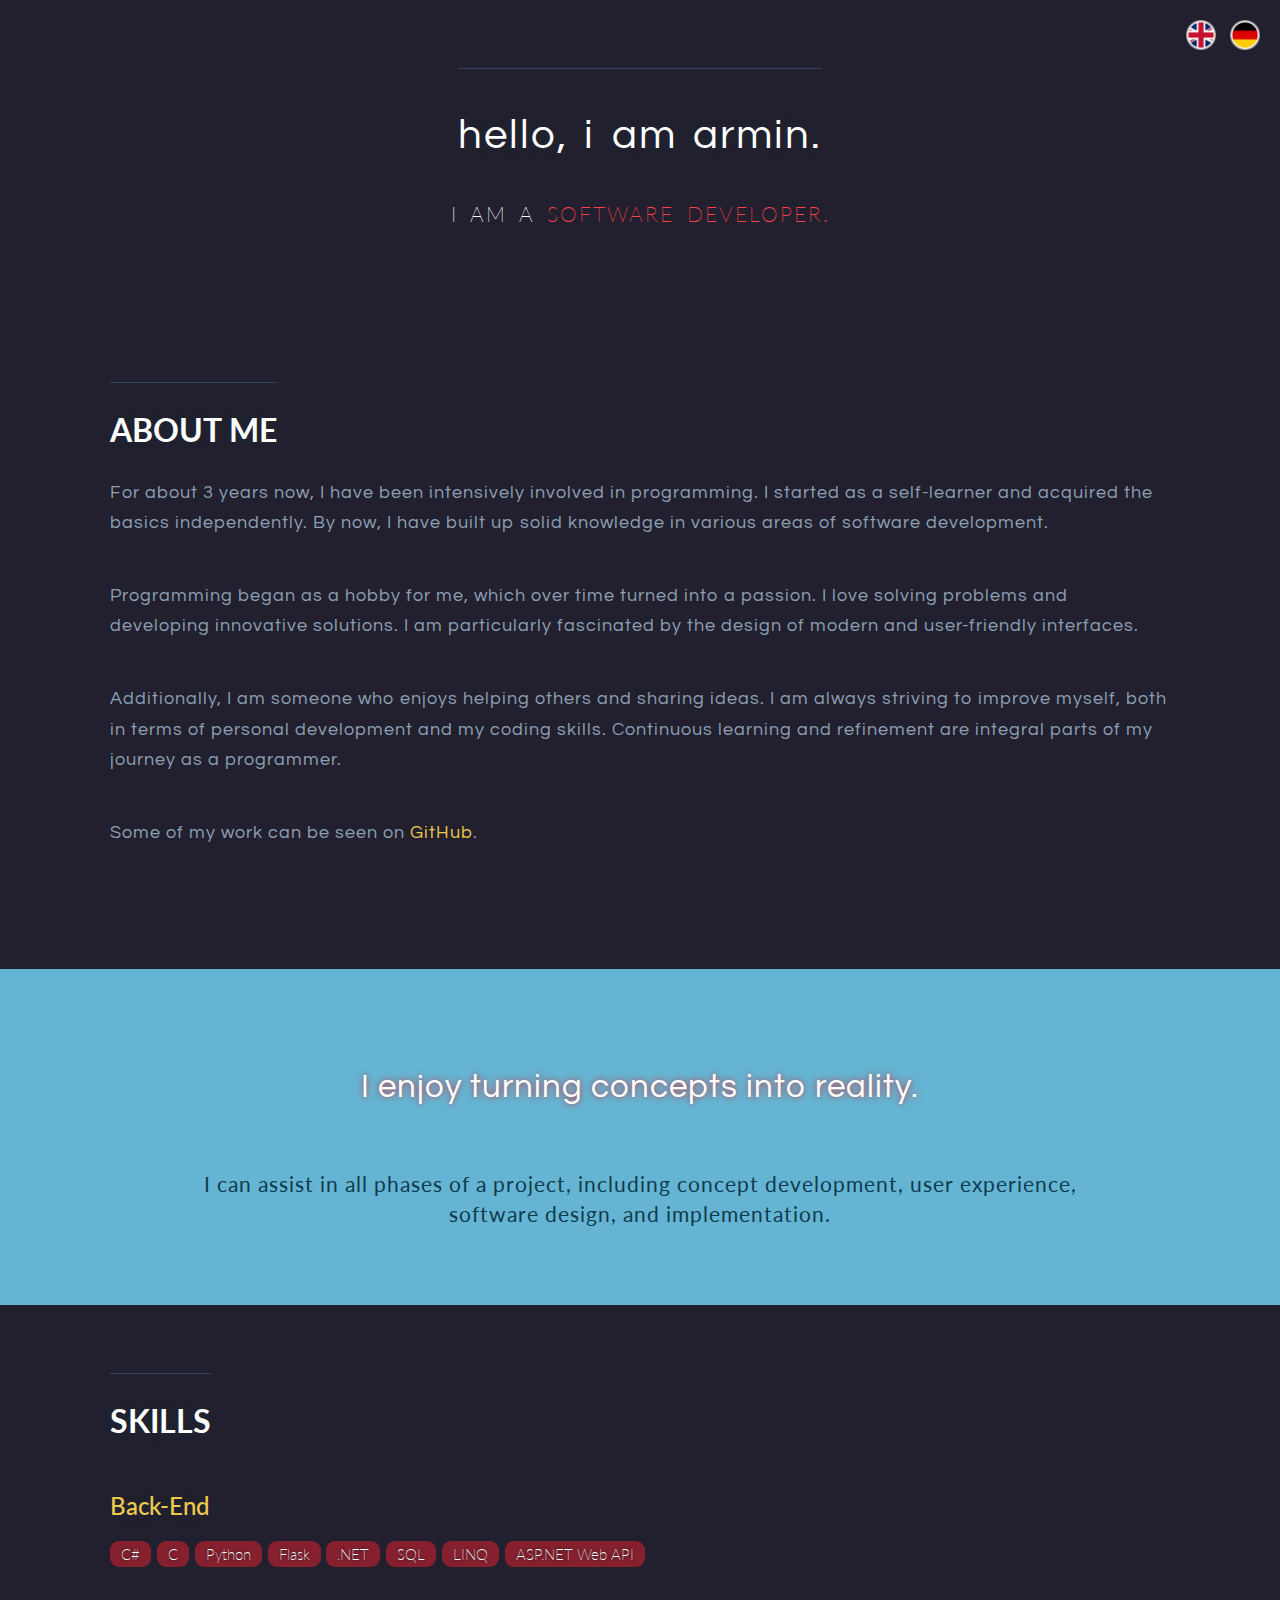
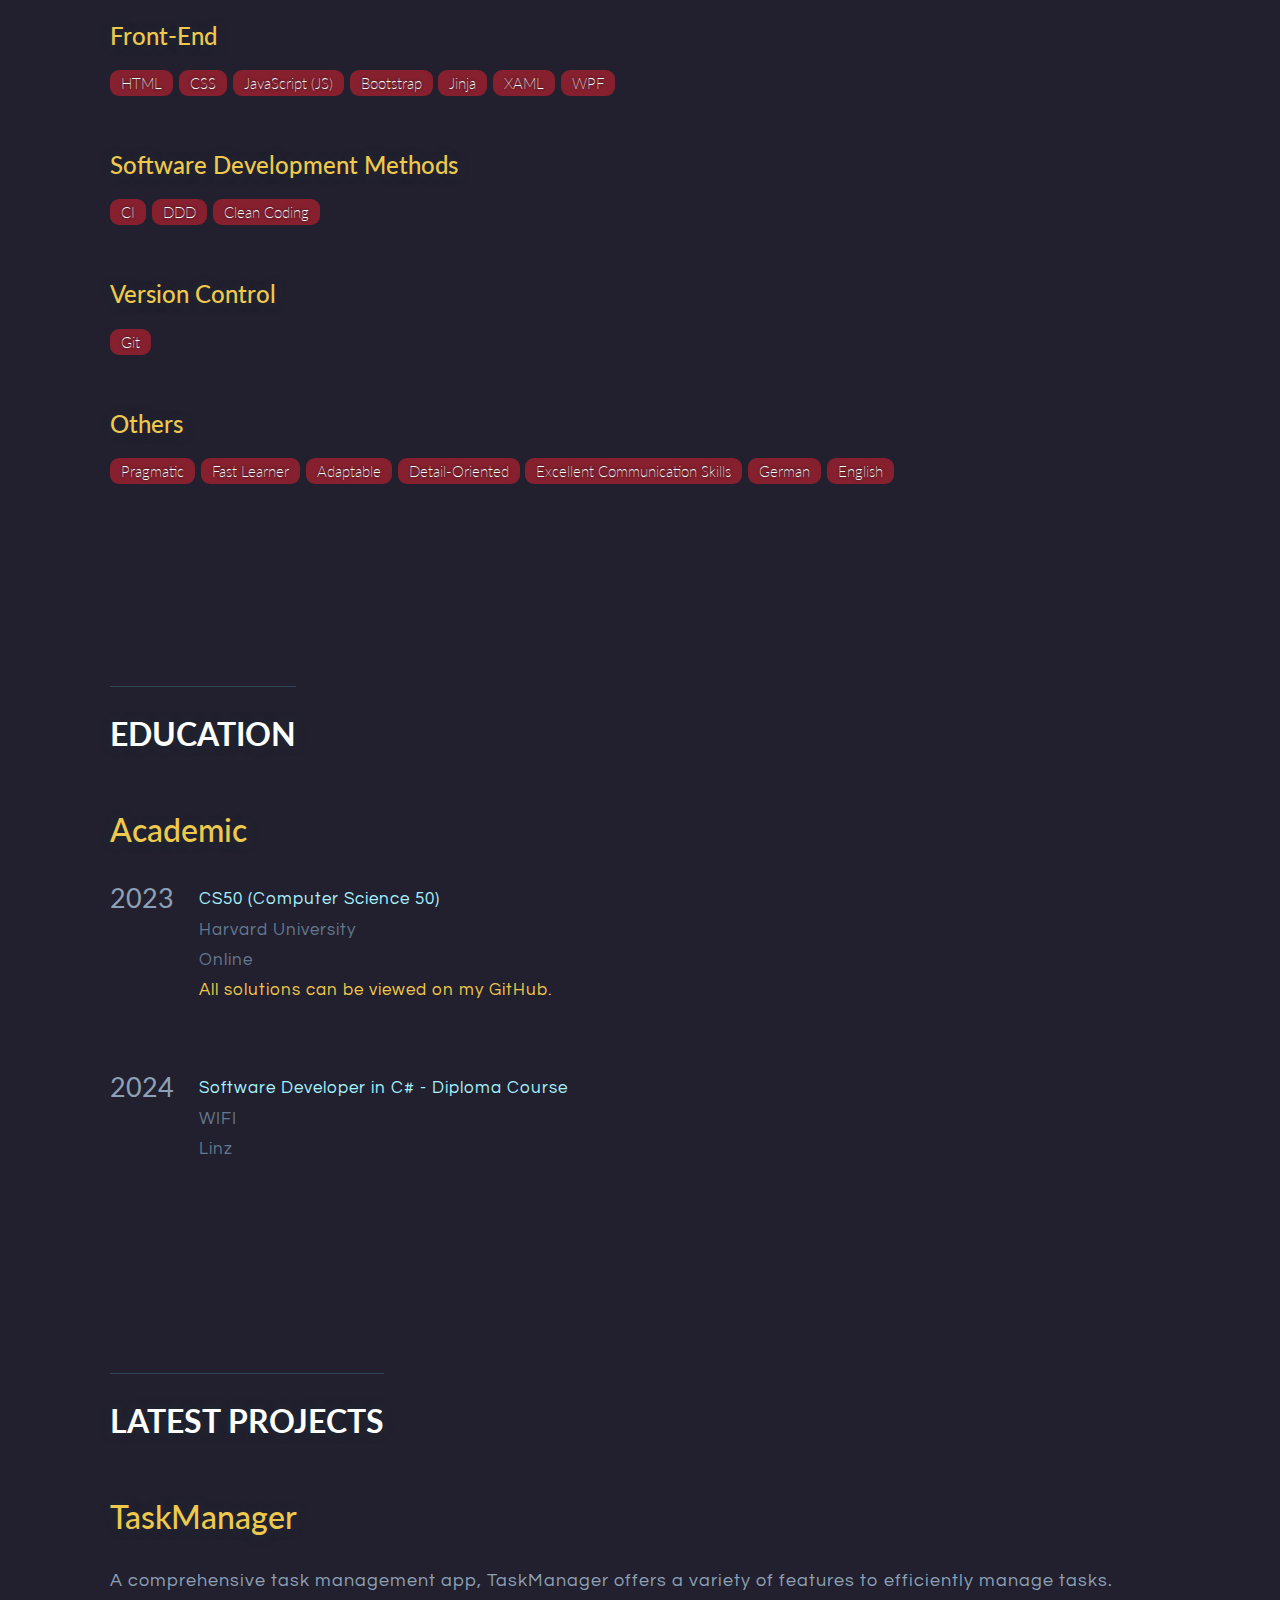
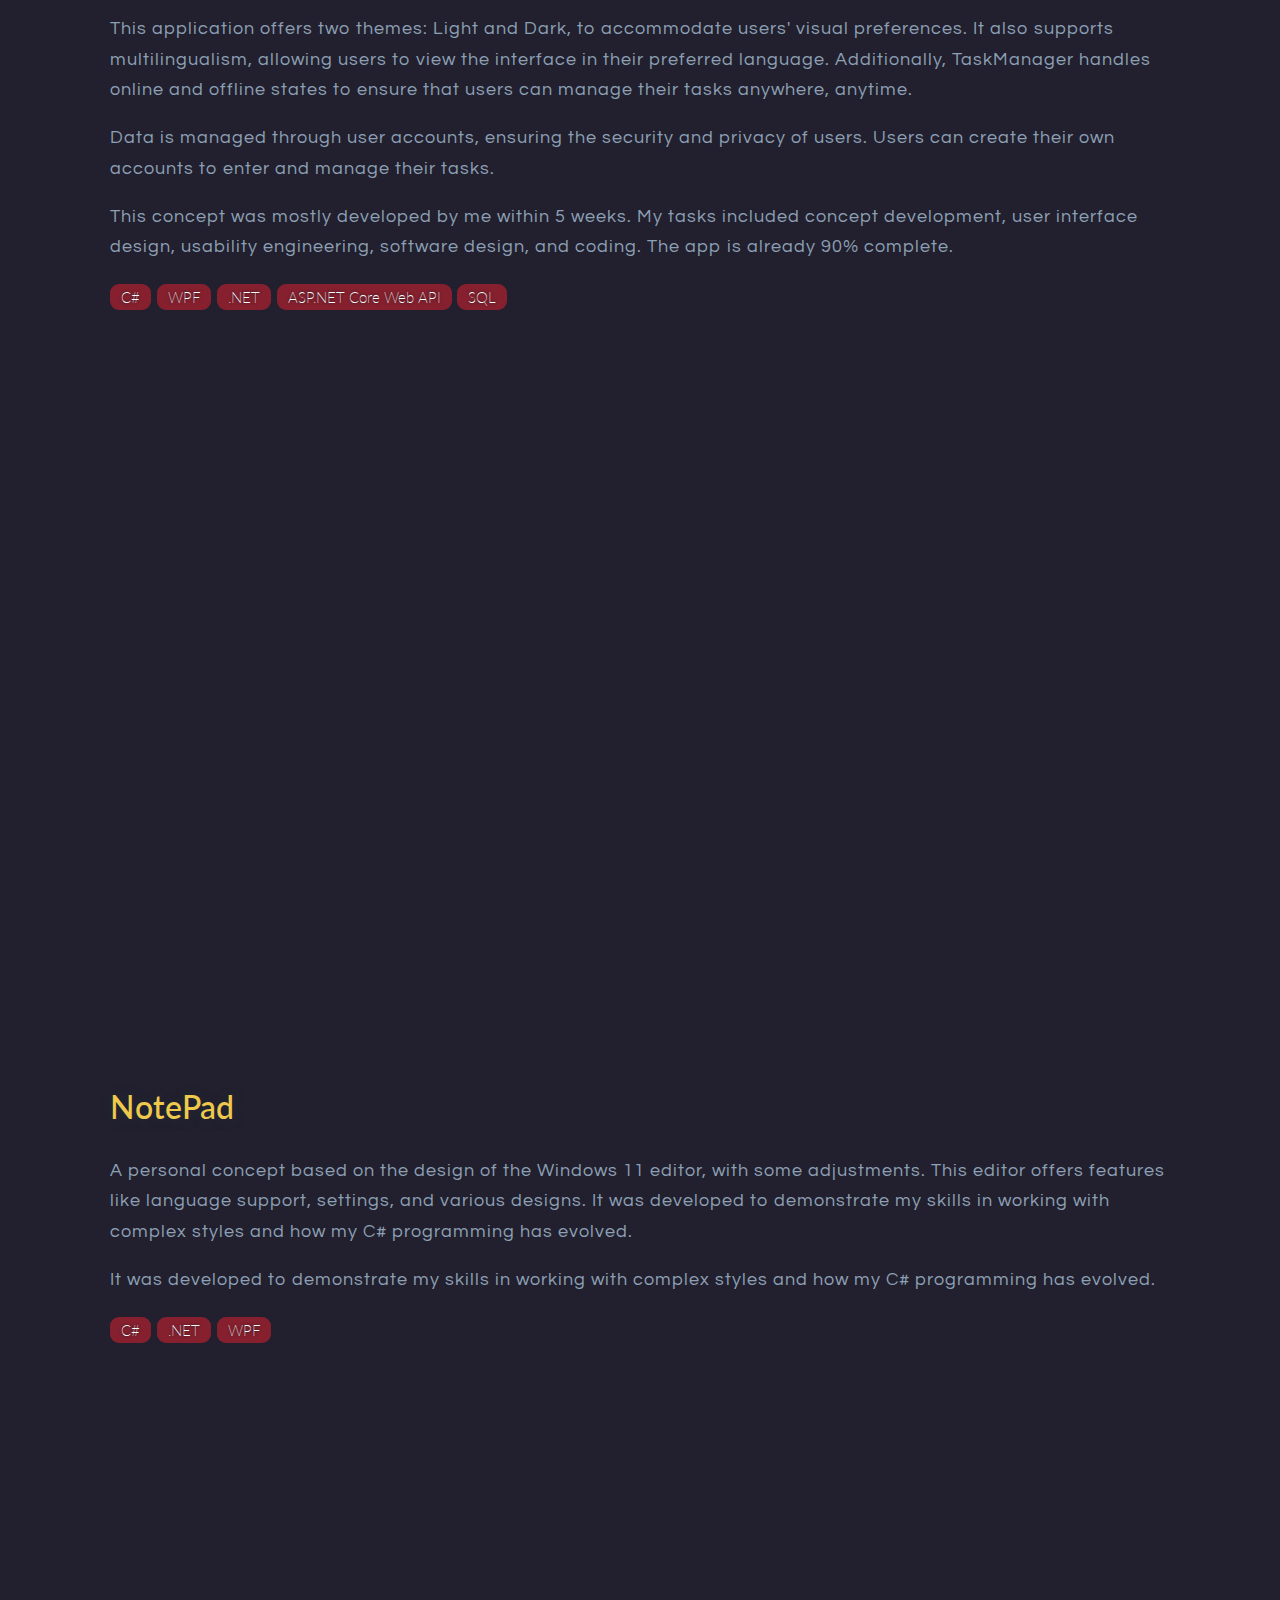
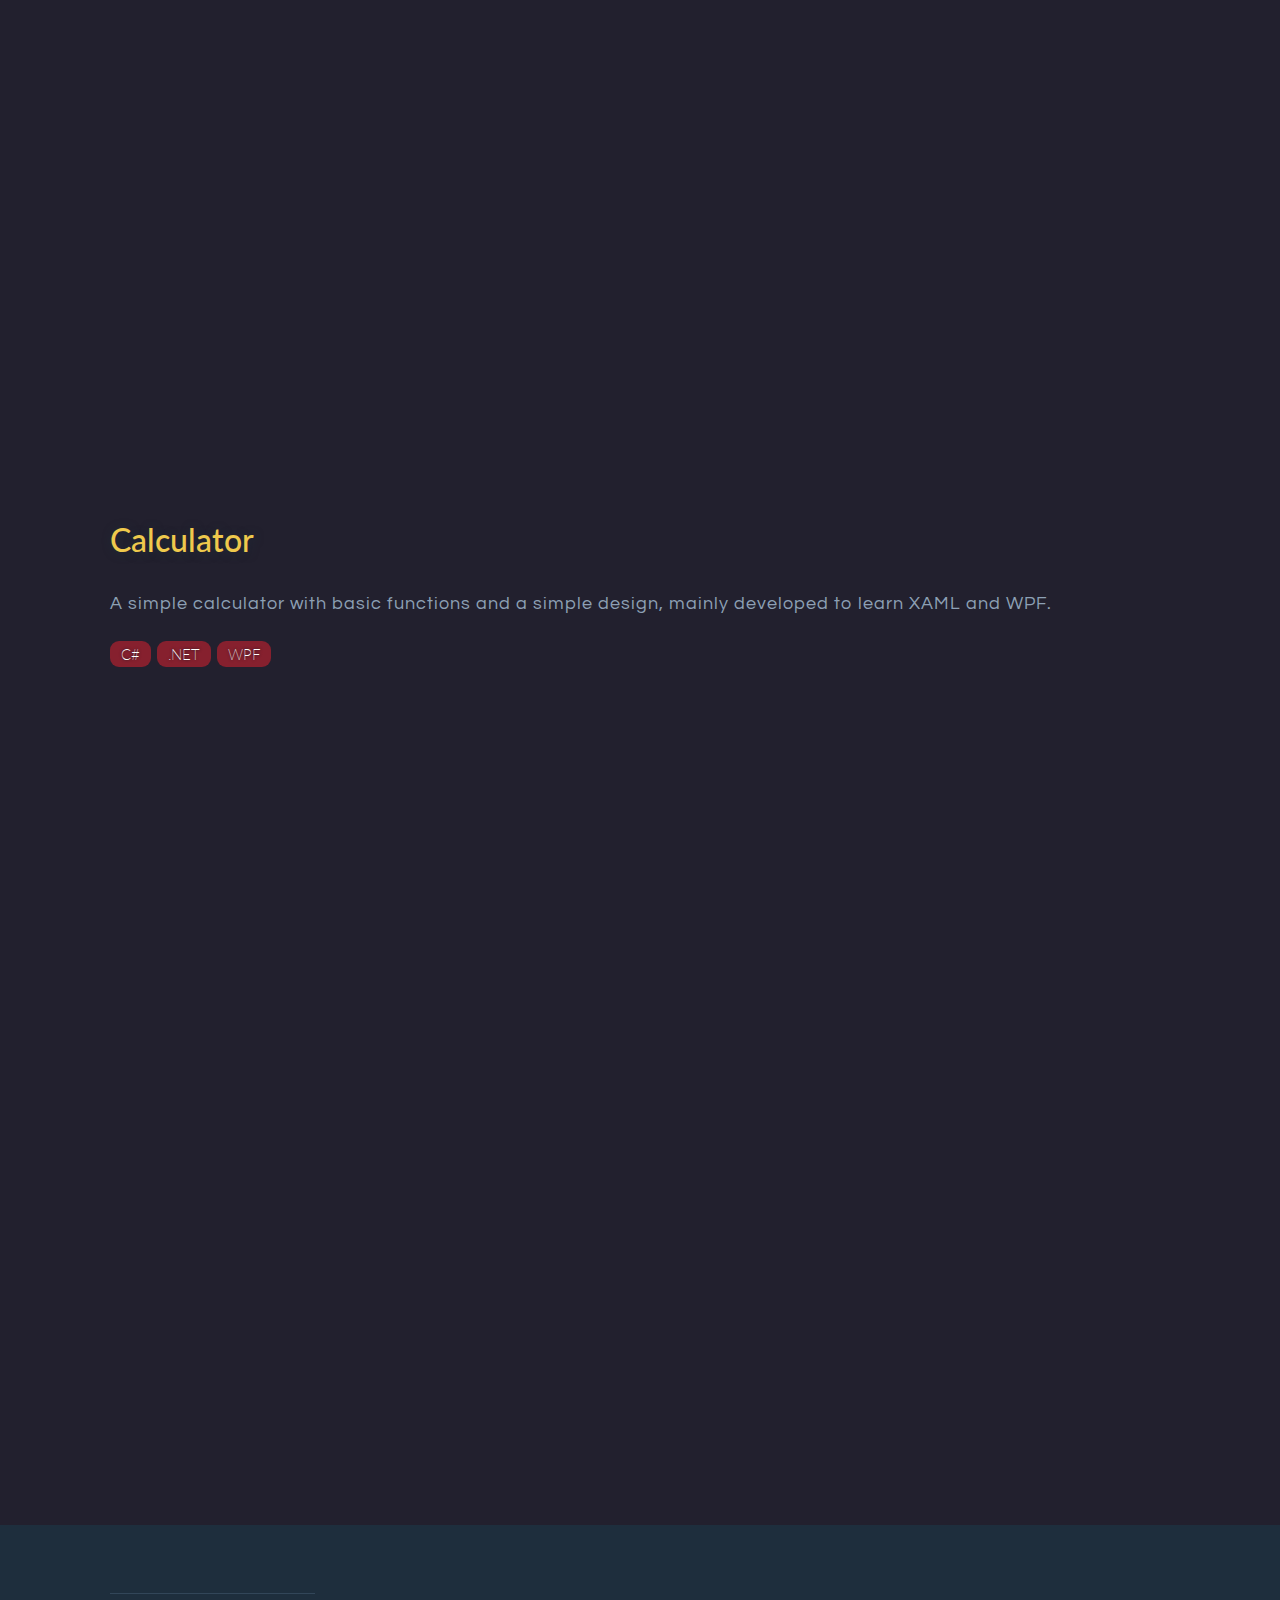
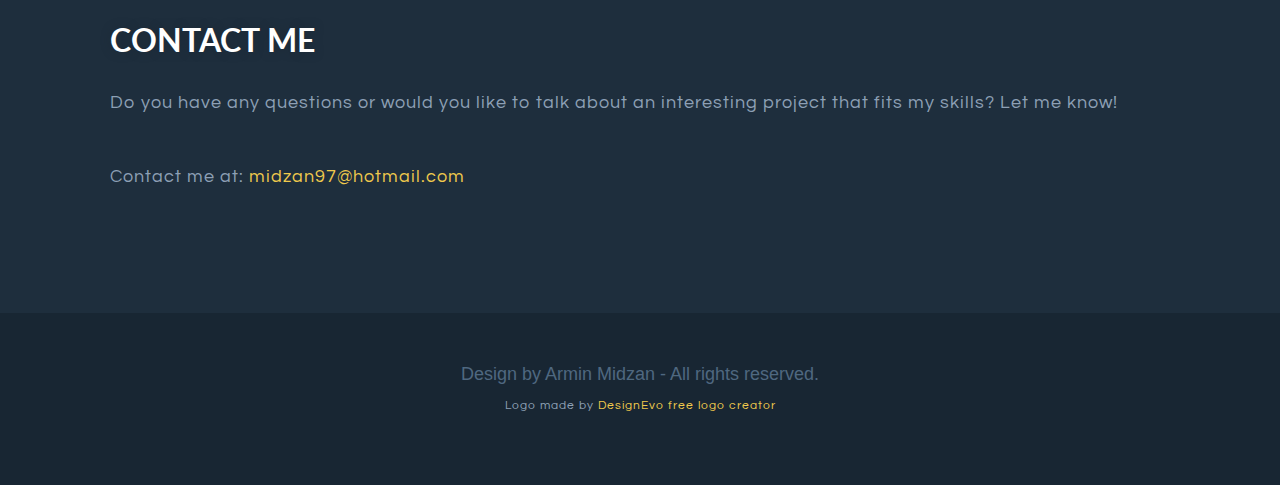
==== index.html @ 512d3754 "Update index.html" ====
<!DOCTYPE html>
<html lang="en">
<head>
<meta charset="utf-8" />
<meta http-equiv="X-UA-Compatible" content="IE=edge" />
<meta name="viewport" content="width=device-width, initial-scale=1.0" />
<meta name="description" content="The personal homepage of Armin Midzan" />
<meta name="author" content="Armin Midzan" />
<meta
  property="og:title"
  content="The personal homepage of Armin Midzan."
/>
<meta property="og:site_name" content="I am Armin." />
<meta property="og:type" content="website" />
<title>I am Armin - The personal homepage of Armin Midzan</title>
<link
  href="https://fonts.googleapis.com/css?family=Lato|Questrial"
  rel="stylesheet"
/>
<link href="../../../css/bootstrap.min.css" rel="stylesheet" />
<link href="../../../css/navbar-fixed-top.css" rel="stylesheet" />
<link href="../../../css/theme.css" rel="stylesheet" />
<link href="../../../css/animate-custom.css" rel="stylesheet" />
<!--[if lt IE 9]>
  <script src="https://oss.maxcdn.com/libs/html5shiv/3.7.0/html5shiv.js"></script>
  <script src="https://oss.maxcdn.com/libs/respond.js/1.3.0/respond.min.js"></script>
<![endif]-->
<link rel="shortcut icon" type="image/x-icon" href="../../../images/logo.png" />
</head>
<body>
<section id="section-hello">
<div class="container">
  <div class="jumbotron">
    <h1 class="animated bounceInDown">Hello, I am Armin.</h1>
    <div id="description">
      I am a
      <span class="text-highlight-primary">software developer.</span>
    </div>
  </div>
</div>
</section>
<section id="section-about">
<div class="container">
  <div class="jumbotron">
    <h1>About Me</h1>
    <p>
      For about 3 years now, I have been intensively involved in programming. I started as a self-learner and acquired the basics independently. By now, I have built up solid knowledge in various areas of software development.
    </p>
    <p>
      Programming began as a hobby for me, which over time turned into a passion. I love solving problems and developing innovative solutions. I am particularly fascinated by the design of modern and user-friendly interfaces.
    </p>
    <p>
      Additionally, I am someone who enjoys helping others and sharing ideas. I am always striving to improve myself, both in terms of personal development and my coding skills. Continuous learning and refinement are integral parts of my journey as a programmer.
    </p>
    <p>
      Some of my work can be seen on <a href="https://github.com/armin2712" target="_blank">GitHub</a>.
    </p>
  </div>
</div>
</section>
<section class=" spice spice-primary">
<div class="container">
  <h1>I enjoy turning concepts into reality.</h1>
  <p>
    I can assist in all phases of a project, including concept development, user experience, software design, and implementation.
  </p>
</div>
</section>
<section id="section-skills">
<div class="container">
  <div class="jumbotron">
    <h1>Skills</h1>
    <ul id="skills">
      <li class="skill-category">
        <h2>Back-End</h2>
        <ul class="tags">
          <li>C#</li>
          <li>C</li>
          <li>Python</li>
          <li>Flask</li>
          <li>.NET</li>
          <li>SQL</li>
          <li>LINQ</li>
          <li>ASP.NET Web API</li>
        </ul>
      </li>
      <li class="skill-category">
        <h2>Front-End</h2>
        <ul class="tags">
          <li>HTML</li>
          <li>CSS</li>
          <li>JavaScript (JS)</li>
          <li>Bootstrap</li>
          <li>Jinja</li>
          <li>XAML</li>
          <li>WPF</li>
        </ul>
      </li>
      <li class="skill-category">
        <h2>Software Development Methods</h2>
        <ul class="tags">
          <li>CI</li>
          <li>DDD</li>
          <li>Clean Coding</li>
        </ul>
      </li>
      <li class="skill-category">
        <h2>Version Control</h2>
        <ul class="tags">
          <li>Git</li>
        </ul>
      </li>
      <li class="skill-category">
        <h2>Others</h2>
        <ul class="tags">
          <li>Pragmatic</li>
          <li>Fast Learner</li>
          <li>Adaptable</li>
          <li>Detail-Oriented</li>
          <li>Excellent Communication Skills</li>
          <li>German</li>
          <li>English</li>
        </ul>
      </li>
    </ul>
  </div>
</div>
</section>
<section id="section-qualifications">
<div class="container">
   <div class="jumbotron">
      <h1>Education</h1>
      <h2>Academic</h2>
      <ul class="qualifications">
         <li class="qualification">
            <date>2023</date>
            <ul class="qualification-details">
               <li class="qualification-name">
                  CS50 (Computer Science 50)
               </li>
               <li class="qualification-issuer">Harvard University</li>
               <li class="qualification-place">Online</li>
               <li> <a href="https://github.com/armin2712/CS50-2023" target="_blank">All solutions can be viewed on my GitHub.</a></li>
            </ul>
         </li>
         <li class="qualification">
            <date>2024</date>
            <ul class="qualification-details">
               <li class="qualification-name">
                  Software Developer in C# - Diploma Course
               </li>
               <li class="qualification-issuer">WIFI</li>
               <li class="qualification-place">Linz</li> 
            </ul>
         </li>
      </ul>
      </ul>
   </div>
</div>
</section>
<section id="section-current-projects">
<div class="container">
  <div class="jumbotron">
    <h1>Latest Projects</h1>
    <ul class="projects">
      <li class="project">
        <h2>TaskManager</h2>
        <p>
          A comprehensive task management app, TaskManager offers a variety of features to efficiently manage tasks.
        </p>
        <p>
          This application offers two themes: Light and Dark, to accommodate users' visual preferences. It also supports multilingualism, allowing users to view the interface in their preferred language. Additionally, TaskManager handles online and offline states to ensure that users can manage their tasks anywhere, anytime.
        </p>
        <p>
          Data is managed through user accounts, ensuring the security and privacy of users. Users can create their own accounts to enter and manage their tasks.
        </p>
        <p>
          This concept was mostly developed by me within 5 weeks. My tasks included concept development, user interface design, usability engineering, software design, and coding. The app is already 90% complete.
        </p>
        <ul class="tags">
          <li>C#</li>
          <li>WPF</li>
          <li>.NET</li>
          <li>ASP.NET Core Web API</li>
          <li>SQL</li>
        </ul>
        <br />
        <div class="video-container">
          <iframe
            src="//player.vimeo.com/video/944201567"
            width="1024"
            height="576"
            frameborder="0"
            webkitallowfullscreen
            mozallowfullscreen
            allowfullscreen
          ></iframe>
        </div>
      </li>
      <li class="project">
        <h2>NotePad</h2>
        <p>
          A personal concept based on the design of the Windows 11 editor, with some adjustments. This editor offers features like language support, settings, and various designs. It was developed to demonstrate my skills in working with complex styles and how my C# programming has evolved.
        </p>
        <p>
          It was developed to demonstrate my skills in working with complex styles and how my C# programming has evolved.
        </p>
        <ul class="tags">
          <li>C#</li>
          <li>.NET</li>
          <li>WPF</li>
        </ul>
        <br />
        <div class="video-container">
          <iframe
            src="//player.vimeo.com/video/944196064"
            width="1024"
            height="576"
            frameborder="0"
            webkitallowfullscreen
            mozallowfullscreen
            allowfullscreen
          ></iframe>
        </div>
      </li>
      <li class="project">
        <h2>Calculator</h2>
        <p>
          A simple calculator with basic functions and a simple design, mainly developed to learn XAML and WPF.
        </p>
        <ul class="tags">
          <li>C#</li>
          <li>.NET</li>
          <li>WPF</li>
        </ul>
        <br />
        <div class="video-container">
          <iframe
            src="//player.vimeo.com/video/944190671"
            width="1024"
            height="576"
            frameborder="0"
            webkitallowfullscreen
            mozallowfullscreen
            allowfullscreen
          ></iframe>
        </div>
      </li>
    </ul> 
</div>
</div>
</section>
<section id="section-contact">
<div class="container">
  <div class="jumbotron">
    <h1>Contact Me</h1>
    <p>
      Do you have any questions or would you like to talk about an interesting project that fits my skills? <em>Let me know!</em>
    </p>
    <p>
      Contact me at: <a href="mailto:midzan97@hotmail.com">midzan97@hotmail.com</a>
    </p>
  </div>
</div>
</section>
<footer>
  <h4>Design by Armin Midzan - All rights reserved.</h4>
  <p>Logo made by <a href="https://www.designevo.com/" title="Free Online Logo Maker">DesignEvo free logo creator</a></p>
</footer>
<div style="position: fixed; top: 20px; right: 20px;">
  <a href="/en/index.html" style="margin-right: 10px"
        ><img width="30em" src="../../../images/uk.png" alt="en"
      /></a>

      <a href="/de/index.html"
        ><img width="30em" src="../../../images/de.png" alt="de"
      /></a>
</div>
<script src="https://code.jquery.com/jquery-1.10.2.min.js"></script>
<script src="js/bootstrap.min.js"></script>
</body>
</html>
---- css/navbar-fixed-top.css ----
body {
  min-height: 2000px;
}

.navbar-static-top {
  margin-bottom: 19px;
}
---- css/theme.css ----
body {
  background: #22202e;
  color: #63798f;
}

h1 {
  color: #fff;
  font-family: Lato, Arial, Helvetica, sans-serif;
}

h2 {
  color: #efc94c;
  font-family: Lato, Arial, Helvetica, sans-serif;
  font-size: 1.5em;
  margin: 1em 0;
  text-shadow: 1px 1px 10px #1f2b38;
}

p {
  color: #8da0b5;
  font-family: "Questrial", helvetica, arial, sans-serif;
  font-size: 0.85em;
  line-height: 1.7em;
  letter-spacing: 1px;
  margin-bottom: 2.4em;
}

p::selection {
  background: #fff;
  color: #262e31;
}

p::-moz-selection {
  background: #fff;
  color: #262e31;
}

a {
  color: #efc94c;
  transition: color 0.25s ease-in-out;
  -webkit-transition: color 0.25s ease-in-out;
}

a:hover {
  color: #fff;
}

em {
  /*color: #ADC5DE;*/
  font-style: normal;
}

blockquote {
  margin-bottom: 3em;
}

blockquote cite {
  color: #6dbcdb;
  font-family: Questrial, Arial, Helvetica, sans-serif;
  font-size: 0.8em;
  letter-spacing: 1px;
}

footer {
  background: #182633;
  color: #4f6880;
  font-family: Lato, Arial, Helvetica, sans-serif;
  padding: 3em;
  text-align: center;
  text-shadow: none;
}

/* Navbar
--------------------------------------------------------*/

.navbar-inverse {
  background-color: #273747;
  border-color: #273747;
}

.navbar-inverse .navbar-collapse,
.navbar-inverse .navbar-form {
  border-color: #273747;
}

.nav > li > a {
  color: #43586e;
  font-family: "Museo Sans W01 500";
  text-transform: uppercase;
}

.navbar-inverse .navbar-nav > li > a {
  color: #67819c;
  transition: color 0.25s ease-in-out;
  -webkit-transition: color 0.25s ease-in-out;
}

/* Buttons
--------------------------------------------------------*/

.btn {
  font-family: Lato, Arial, Helvetica, sans-serif;
}

/* Jumbotron Styles 
--------------------------------------------------------*/

.jumbotron {
  background: inherit;
}

.jumbotron h1 {
  border-top: 1px solid #324659;
  color: #fff;
  display: inline-block;
  font-size: 1.5em;
  font-weight: bold;
  margin-bottom: 1.5em;
  padding-top: 1em;
  text-shadow: 0 0 10px #1d2a36;
  text-transform: uppercase;
}

.jumbotron p {
  line-height: 1.7;
}

/* Spices
--------------------------------------------------------*/

.spice {
  font-size: 0.9em;
  padding: 6em 2em;
  text-align: center;
}

.spice-big {
  padding: 15em 2em;
}

.spice h1 {
  color: #fff;
  font-family: "Questrial", helvetica, arial, sans-serif;
  font-size: 3.1em;
  font-weight: 300;
  letter-spacing: 1px;
  margin-bottom: 1.8em;
}

.spice p {
  font-size: 1.7em;
  font-family: Lato, arial, sans-serif;
  width: 80%;
  margin: auto;
}

.spice-primary {
  background: #65b4d3;
  box-shadow: 0 0 5px #162330;
}

.spice-primary h1 {
  text-shadow: 0 0 6px #c93035;
}

.spice-primary p {
  color: #0e3b4d;
}

.spice-secondary {
  background: #6dbcdb;
}

.spice-secondary h1 {
  text-shadow: 0 0 3px #387c96;
}

.spice-secondary p {
  color: #0e3b4d;
}

/* Tags
--------------------------------------------------------*/

ul.tags {
  padding-left: 0;
}

ul.tags,
ul.tags li {
  list-style: none;
}

ul.tags li {
  background: #86202e;
  border-radius: 9px;
  color: #fff;
  display: inline;
  font-size: 0.7em;
  font-family: Lato, Arial, Helvetica, sans-serif;
  padding: 4px 11px;
  text-shadow: 0 0 3px #111c26;
}

/* Text highlighters
--------------------------------------------------------*/

.text-highlight-primary {
  color: #fc4349;
}

.text-highlight-secondary {
  color: #6dbcdb;
}

/* Section Hello 
--------------------------------------------------------*/

#section-hello,
#section-hello h1 {
  color: #fff;
  font-family: "Questrial", helvetica, arial, sans-serif;
  font-size: 2em;
  font-weight: 300;
  letter-spacing: 2px;
  line-height: 50px;
  text-align: center;
  text-transform: uppercase;
  word-spacing: 5px;
}

#section-hello h1 {
  margin-bottom: 30px;
  text-transform: lowercase;
}

#section-hello #description {
  font-family: Lato, Arial, Helvetica, sans-serif;
  word-spacing: 9px;
  -webkit-animation-delay: 1s;
  -moz-animation-delay: 1s;
  -o-animation-delay: 1s;
  -ms-animation-delay: 1s;
}

#section-hello #img-placeholder {
  background-repeat: no-repeat;
  background-position-x: center;
  width: auto;
  height: 459px;
  text-align: center;
  padding-top: 90px;
  padding-left: 21px;
  margin: 0 auto;
  z-index: 0;
}

/* Skills 
--------------------------------------------------------*/

#section-skills h1 {
  font-size: 1.5em; /* Increase font size for better readability */
  margin-bottom: 1em; /* Add some space below the heading */
}

#section-skills h2 {
  font-size: 1.15em;
  margin-bottom: 0;
}

#section-skills #skills {
  list-style: none;
  padding-left: 0;
}

#section-skills #skills .skill-category {
  margin-bottom: 2.5em;
}

/* Adjustments for smaller screens */
@media only screen and (max-width: 768px) {
  #section-skills h1 {
    font-size: 1.3em; /* Reduce font size for smaller screens */
    margin-bottom: 0.5em; /* Reduce bottom margin */
  }

  #section-skills #skills .skill-category {
    margin-bottom: 1.5em; /* Reduce margin between skill categories */
  }
}

/* Work Experience 
--------------------------------------------------------*/

.experiences {
  padding-left: 0;
}

.experiences,
.experiences li {
  list-style: none;
}

.experiences li {
  line-height: 1.5em;
}

.experiences {
  margin-bottom: 3em;
}

.experiences .experience {
  margin-bottom: 2em;
}

.experiences .experience:after {
  clear: both;
  content: "";
  display: block;
}

.experience .experience-details {
  float: left;
  font-size: 0.9em;
  font-family: "Questrial", helvetica, arial, sans-serif;
  letter-spacing: 1px;
}

.experience date {
  color: #748ca5;
  float: left;
  font-family: Lato, Arial, Helvetica, sans-serif;
  font-size: 1.3em;
  font-weight: normal;
  margin-right: 1.5em;
}

.experience .company {
  color: #a6f3ff;
  font-size: 1.1em;
}

.experience .position {
  color: #fff;
  float: left;
  font-size: 0.9em;
  font-family: "Questrial", helvetica, arial, sans-serif;
  letter-spacing: 1px;
}

/* Qualifications 
--------------------------------------------------------*/

.qualifications {
  padding-left: 0;
}

.qualifications,
.qualifications li {
  list-style: none;
}

.qualifications li {
  line-height: 1.8em;
}

.qualification {
  margin-bottom: 3em;
}

.qualification:after {
  clear: both;
  content: "";
  display: block;
}

.qualification .qualification-details {
  float: left;
  font-size: 0.9em;
  font-family: "Questrial", helvetica, arial, sans-serif;
  letter-spacing: 1px;
}

.qualification date {
  color: #8da0b5;
  float: left;
  font-family: Lato, Arial, Helvetica, sans-serif;
  font-size: 2em;
  font-weight: normal;
  margin-right: 1.5em;
}

.qualification .qualification-name {
  color: #a6f3ff;
  font-size: 1.1em;
}

/* Projects
--------------------------------------------------------*/
.projects {
  list-style: none;
  padding-left: 0;
}

.projects .project {
  margin-bottom: 5em;
}

.projects .project p {
  margin-bottom: 1em;
}

/* Section Contact
--------------------------------------------------------*/

#section-contact {
  background: #1e2e3d;
}

/* Responsive 
--------------------------------------------------------*/

@media (max-width: 767px) {
  h2 {
    font-size: 1.2em;
  }

  p {
    font-size: 0.85em;
  }

  .container {
    padding: 0;
  }

  .jumbotron {
    padding: 10px;
    line-height: 1em;
  }

  blockquote {
    padding: 5px 10px;
  }

  .jumbotron cite {
    font-size: 0.8em;
  }

  ul.tags li {
    font-size: 0.7em;
    padding: 2px 4px;
  }

  .jumbotron h1 {
    font-size: 1.1em;
    line-height: 1.3em;
  }

  .spice {
    padding: 4em 1em;
  }

  .spice h1 {
    font-size: 2.1em;
    line-height: 1.4em;
  }

  .spice p {
    font-size: 1.3em;
    line-height: 1.5em;
    width: auto;
  }

  .spice-big {
    padding: 5em 1em;
  }

  #section-hello,
  #section-hello h1 {
    font-size: 1.2em;
  }

  #section-hello #description {
    font-size: 0.6em;
  }

  #section-hello #img-placeholder {
    background: none;
    width: auto;
    height: auto;
    padding-left: 0;
    padding-top: 2em;
  }

  #section-skills h2 {
    font-size: 1.1em;
    margin-bottom: 0.4em;
  }

  .qualification date {
    font-size: 1em;
    width: 100%;
  }

  .qualification .qualification-details {
    font-size: 0.7em;
    padding-left: 0;
  }

  .experience .experience-details {
    padding-left: 0;
    font-size: 0.7em;
  }

  .experience .position {
    font-size: 1.1em;
  }

  ul.tags {
    line-height: 1.7em;
  }

  .experience date {
    font-size: 1em;
    width: 100%;
  }

  blockquote {
    border-left: 3px solid #eee;
  }
}

@media (min-width: 768px) {
  .navbar .container {
    width: auto;
  }

  #section-hello #description {
    word-spacing: 5px;
  }

  .spice h1 {
    font-size: 2.6em;
    line-height: 1.4em;
  }

  .spice p {
    line-height: 1.4em;
  }

  .jumbotron h1 {
    margin-bottom: 1em;
  }

  .container .jumbotron {
    padding-right: 40px;
    padding-left: 40px;
  }

  ul.tags {
    line-height: 1.5em;
  }

  #section-skills h2 {
    margin-bottom: 0.7em;
  }

  .qualification date {
    font-size: 1.3em;
    margin-right: 15px;
  }

  .qualification .qualification-name {
    font-size: 1em;
  }

  .qualification .qualification-details {
    font-size: 0.8em;
    padding-top: 5px;
    padding-left: 10px;
  }

  .experience .experience-details {
    font-size: 0.8em;
    padding-top: 5px;
    padding-left: 10px;
  }
}

.video-container {
  position: relative;
  padding-bottom: 56.25%;
  padding-top: 30px;
  height: 0;
  overflow: hidden;
}

.video-container iframe,
.video-container object,
.video-container embed {
  position: absolute;
  top: 0;
  left: 0;
  width: 100%;
  height: 100%;
}
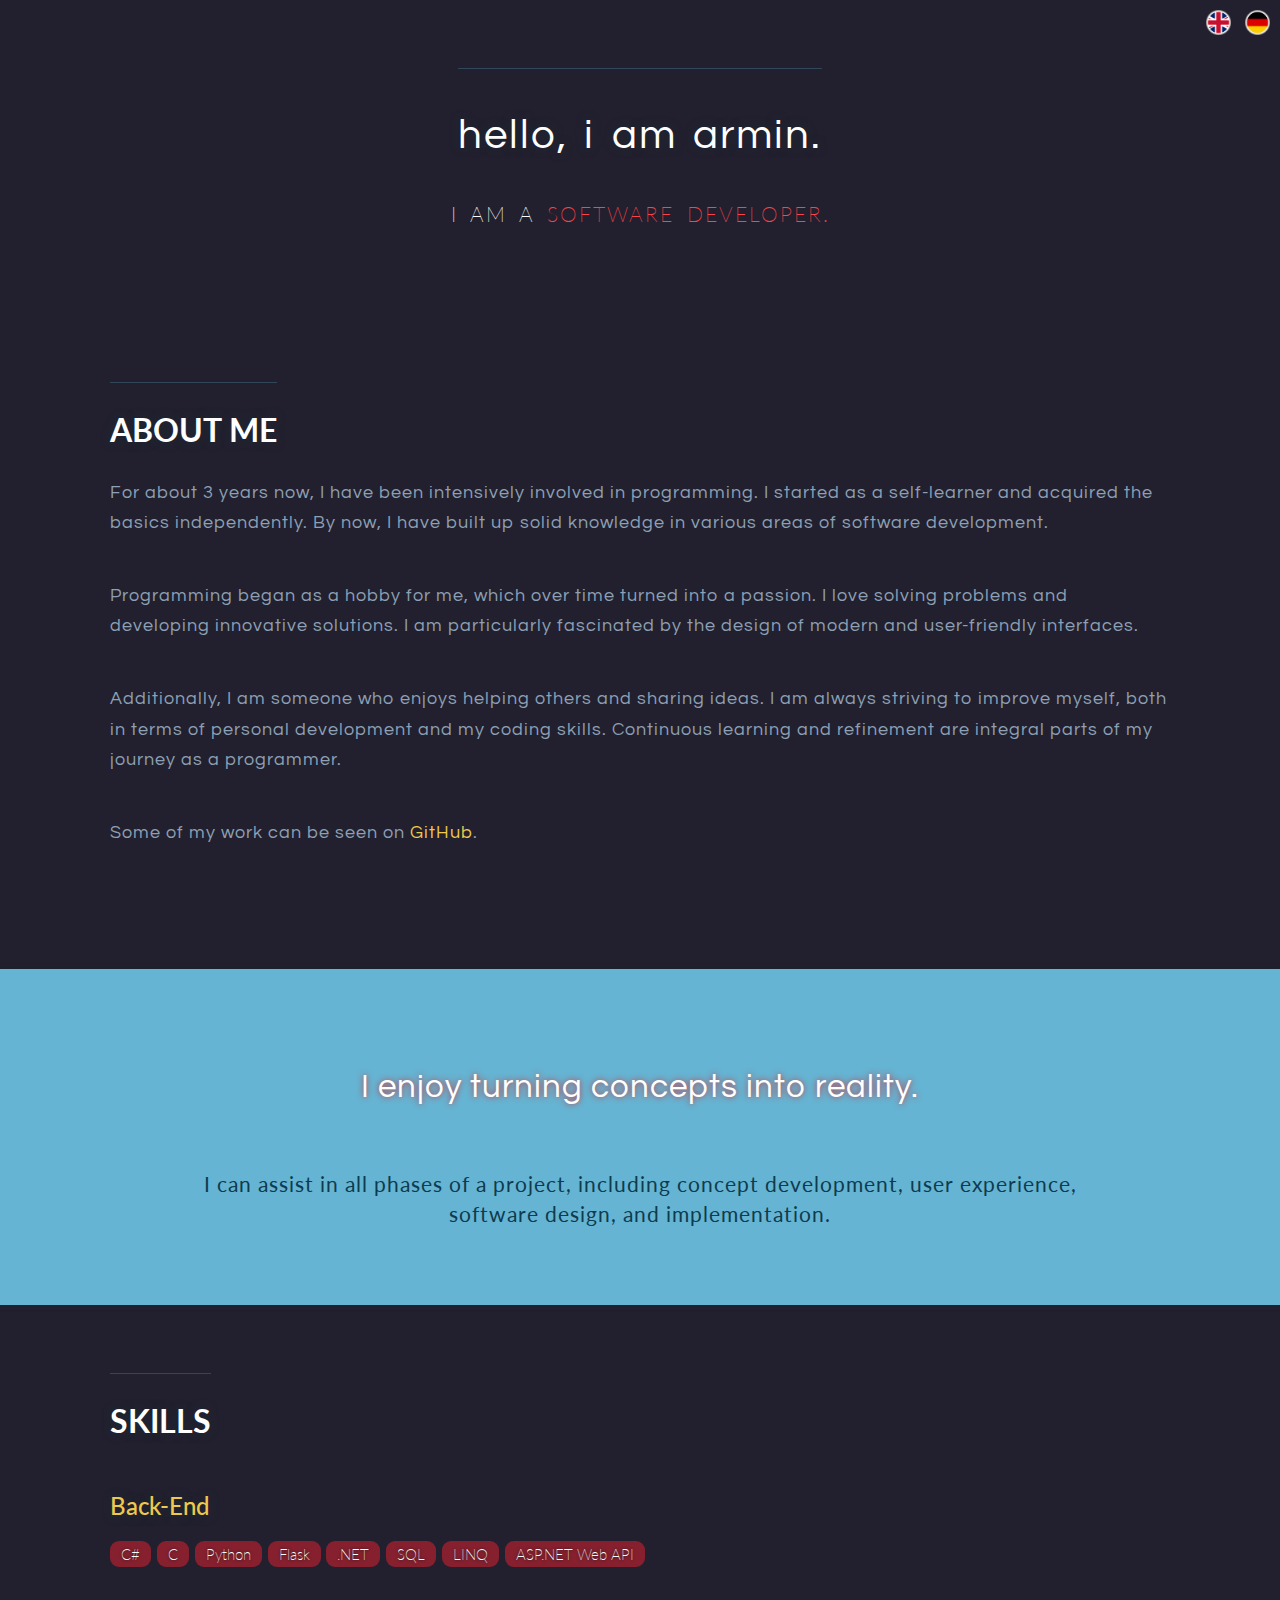
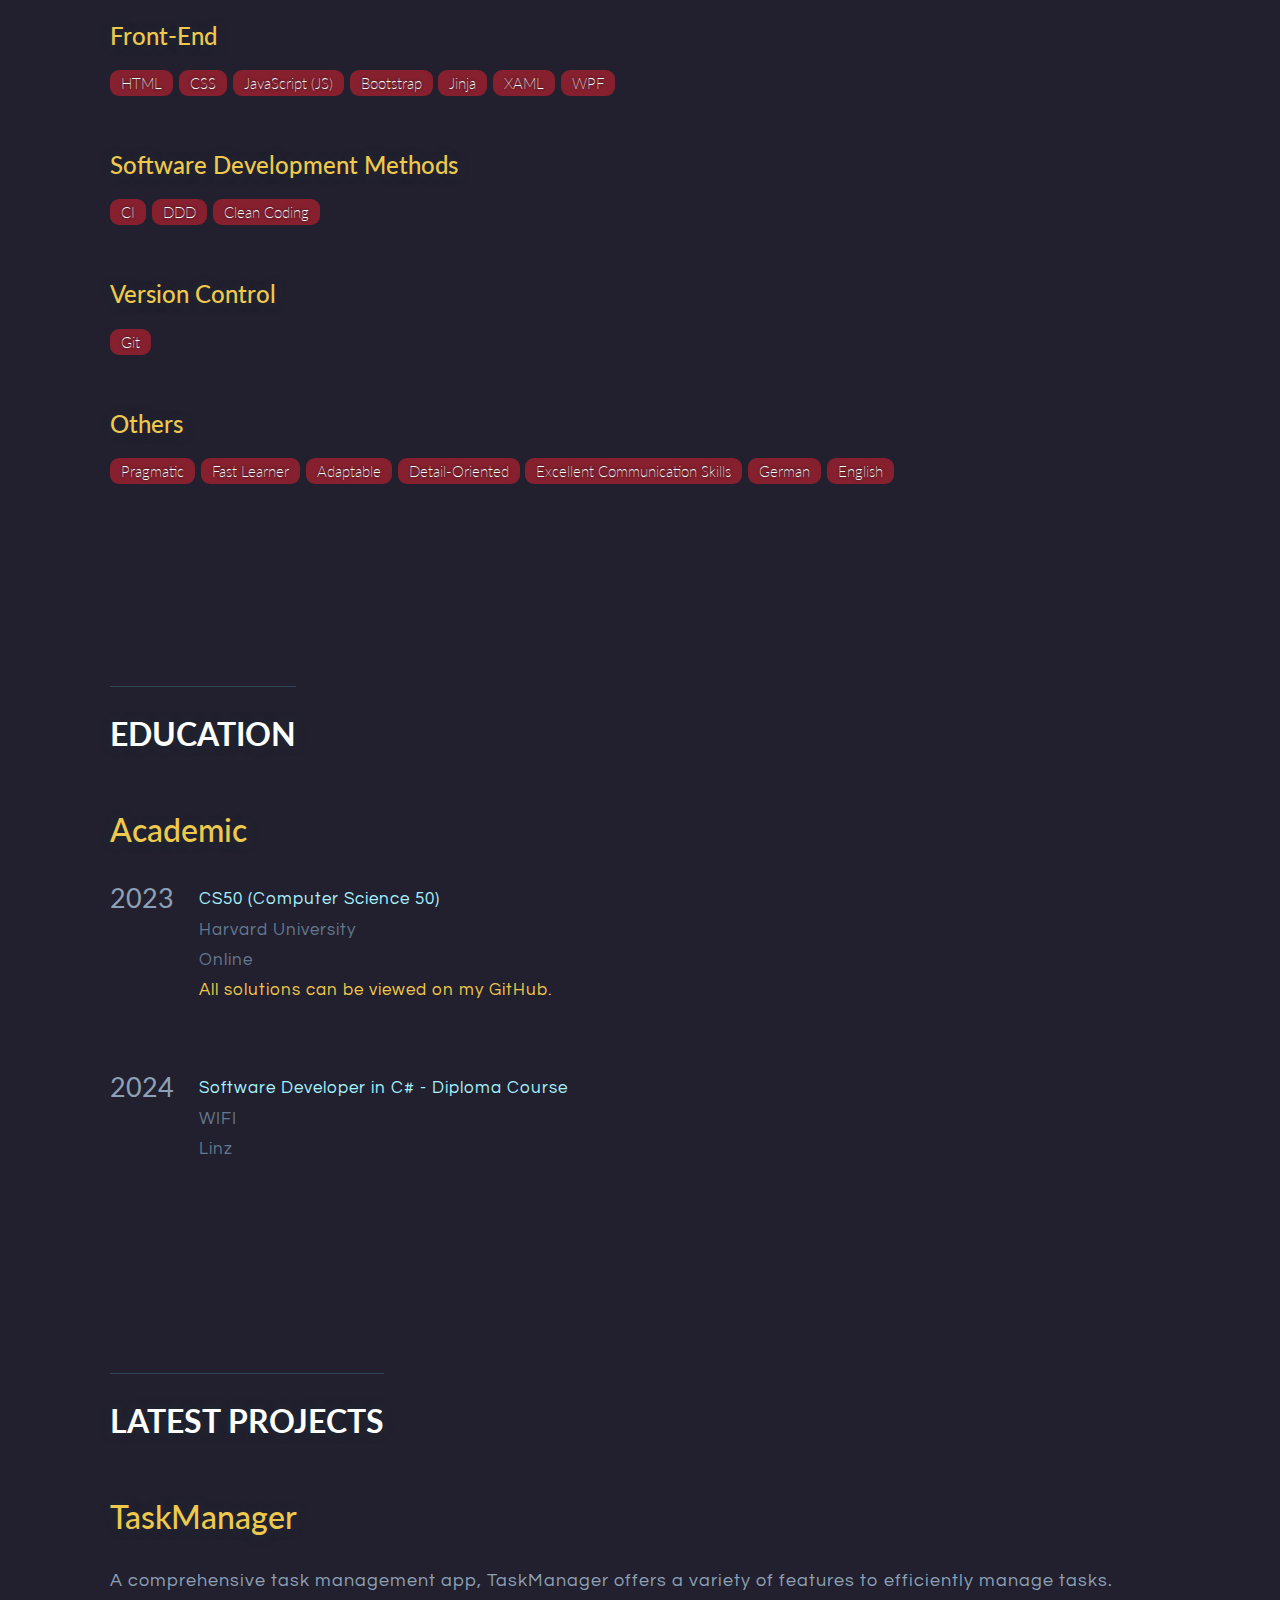
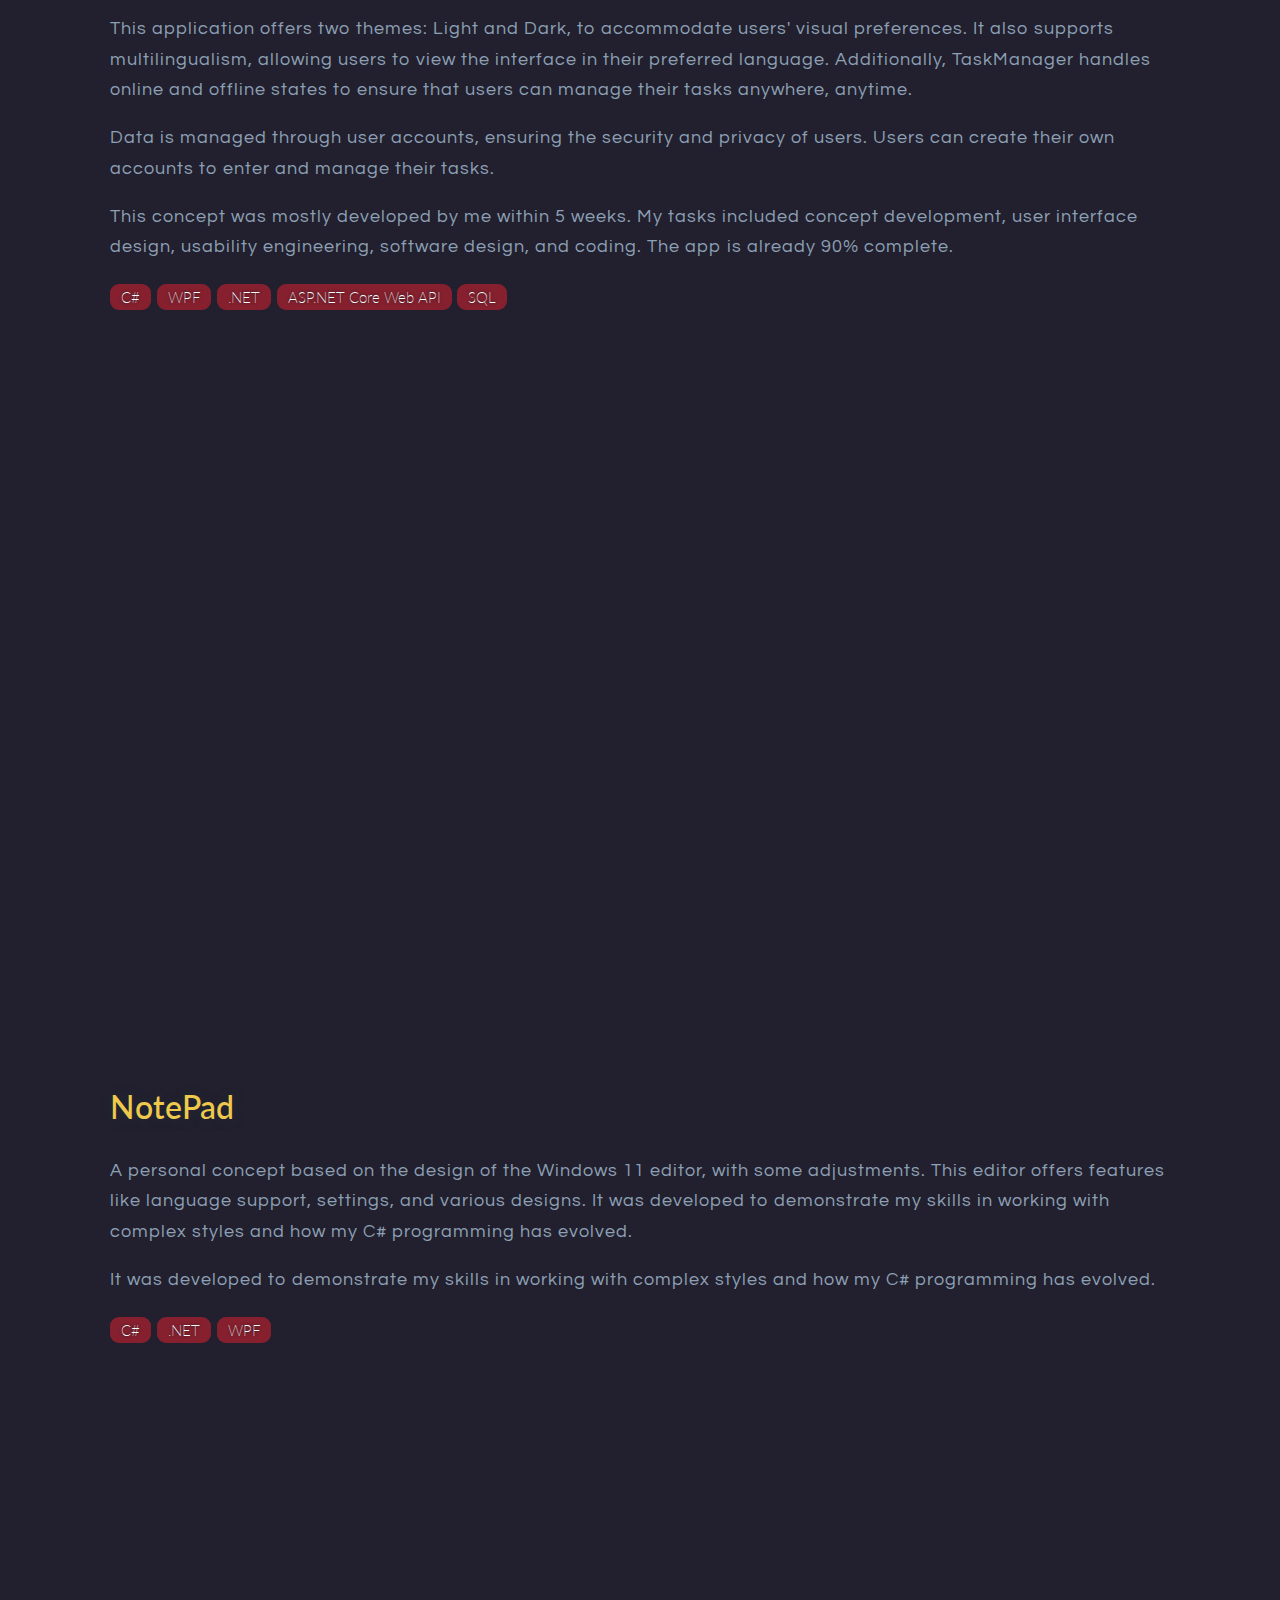
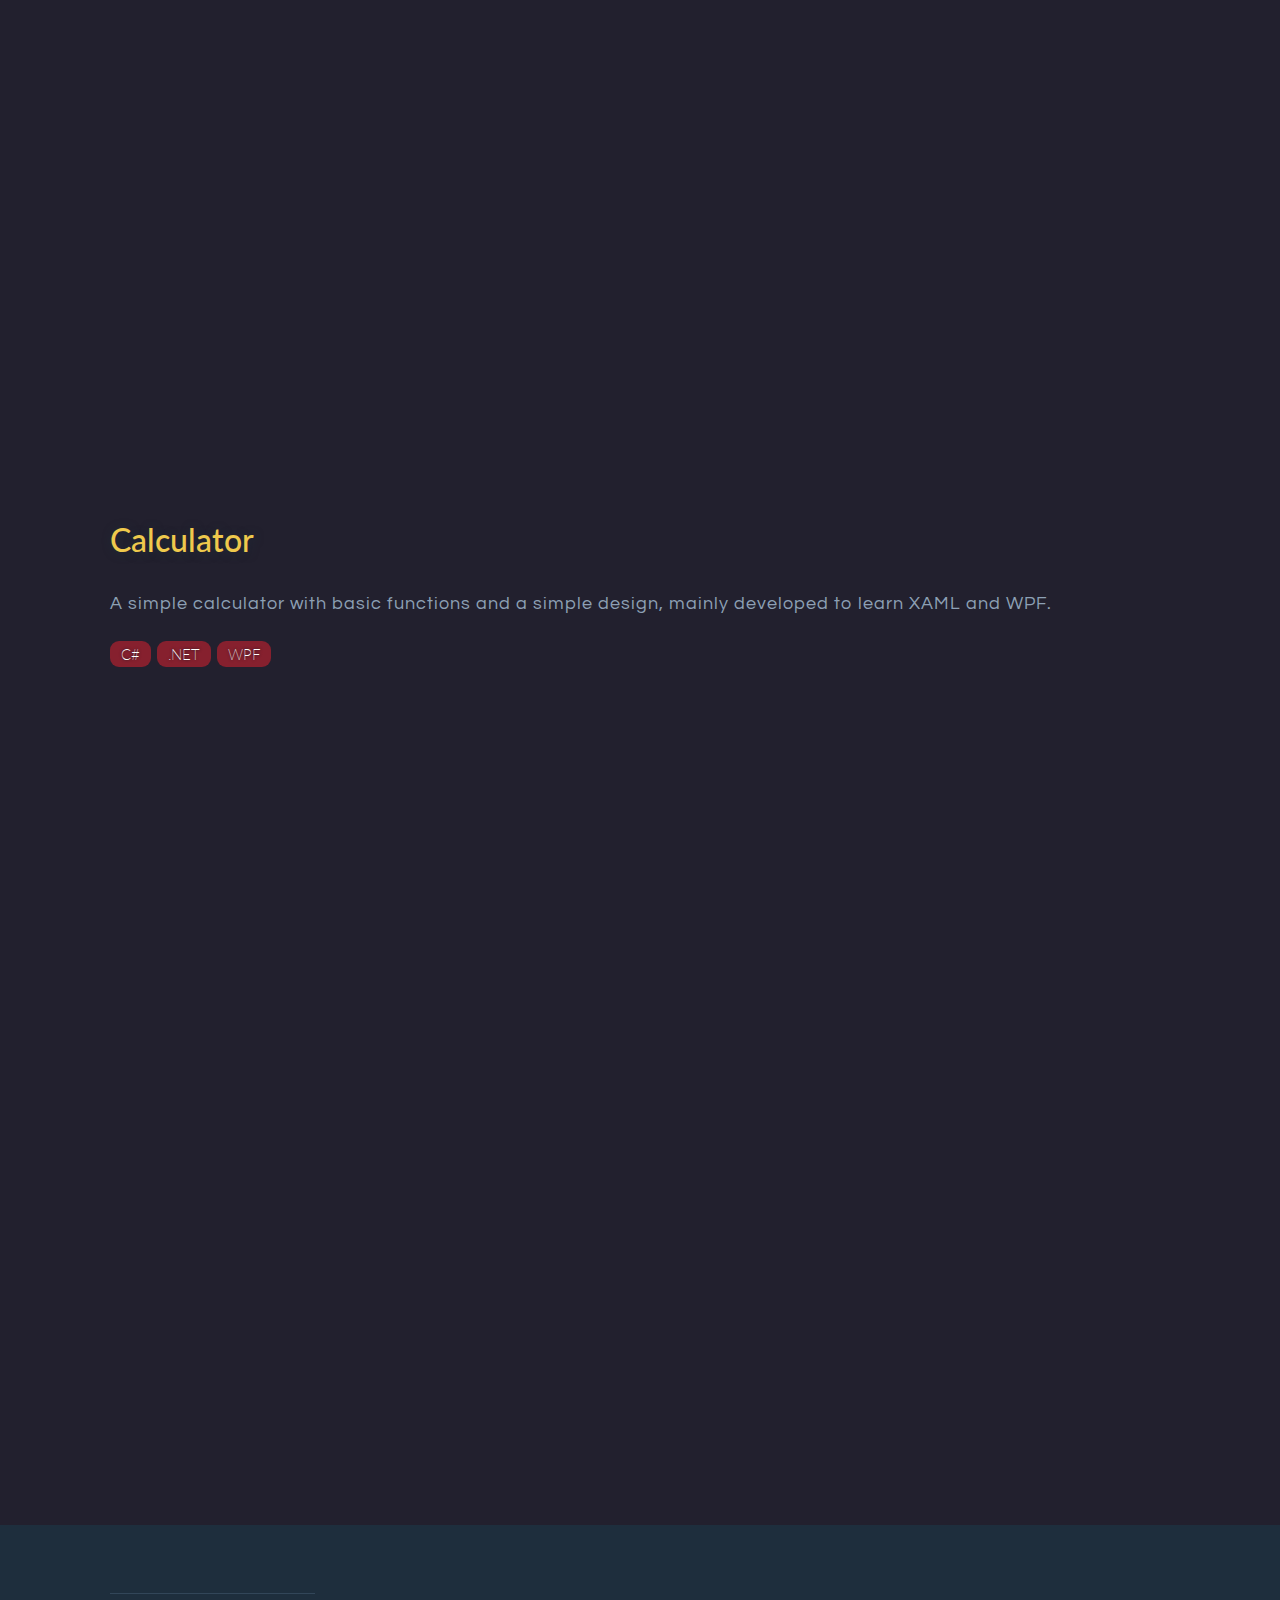
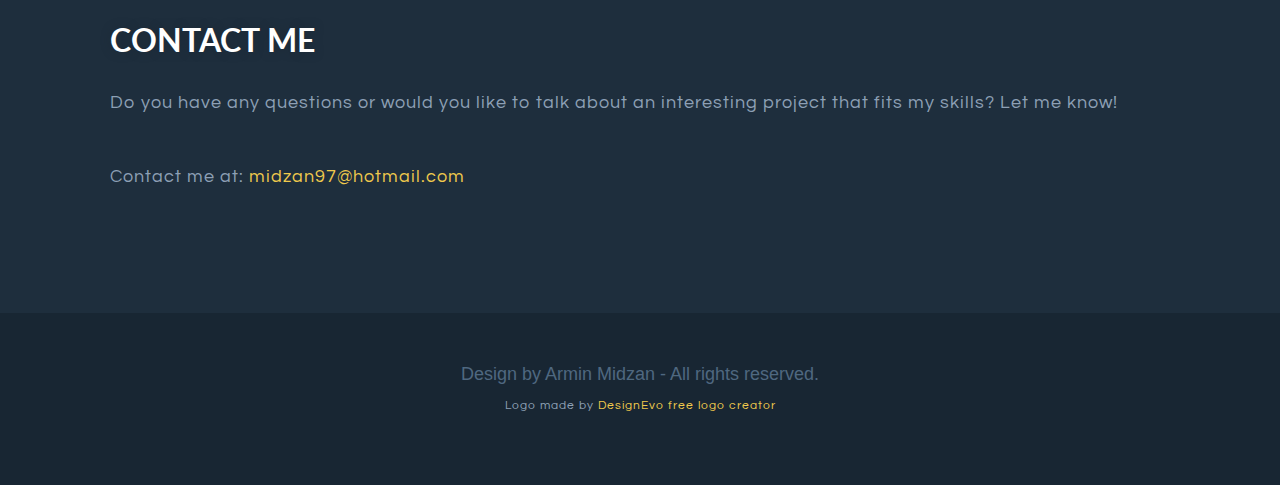
==== commit 649163fe: "Update index.html" ====
--- a/index.html
+++ b/index.html
@@ -17,15 +17,15 @@
   href="https://fonts.googleapis.com/css?family=Lato|Questrial"
   rel="stylesheet"
 />
-<link href="../../../css/bootstrap.min.css" rel="stylesheet" />
-<link href="../../../css/navbar-fixed-top.css" rel="stylesheet" />
-<link href="../../../css/theme.css" rel="stylesheet" />
-<link href="../../../css/animate-custom.css" rel="stylesheet" />
+<link href="css/bootstrap.min.css" rel="stylesheet" />
+<link href="css/navbar-fixed-top.css" rel="stylesheet" />
+<link href="css/theme.css" rel="stylesheet" />
+<link href="css/animate-custom.css" rel="stylesheet" />
 <!--[if lt IE 9]>
   <script src="https://oss.maxcdn.com/libs/html5shiv/3.7.0/html5shiv.js"></script>
   <script src="https://oss.maxcdn.com/libs/respond.js/1.3.0/respond.min.js"></script>
 <![endif]-->
-<link rel="shortcut icon" type="image/x-icon" href="../../../images/logo.png" />
+<link rel="shortcut icon" type="image/x-icon" href="images/logo.png" />
 </head>
 <body>
 <section id="section-hello">
@@ -267,13 +267,13 @@
   <h4>Design by Armin Midzan - All rights reserved.</h4>
   <p>Logo made by <a href="https://www.designevo.com/" title="Free Online Logo Maker">DesignEvo free logo creator</a></p>
 </footer>
-<div style="position: fixed; top: 20px; right: 20px;">
-  <a href="/en/index.html" style="margin-right: 10px"
-        ><img width="30em" src="../../../images/uk.png" alt="en"
+<div style="position: fixed; top: 10px; right: 10px;">
+  <a href="en/index.html" style="margin-right: 10px"
+        ><img width="25em" src="images/uk.png" alt="en"
       /></a>
 
-      <a href="/de/index.html"
-        ><img width="30em" src="../../../images/de.png" alt="de"
+      <a href="de/index.html"
+        ><img width="25em" src="images/de.png" alt="de"
       /></a>
 </div>
 <script src="https://code.jquery.com/jquery-1.10.2.min.js"></script>
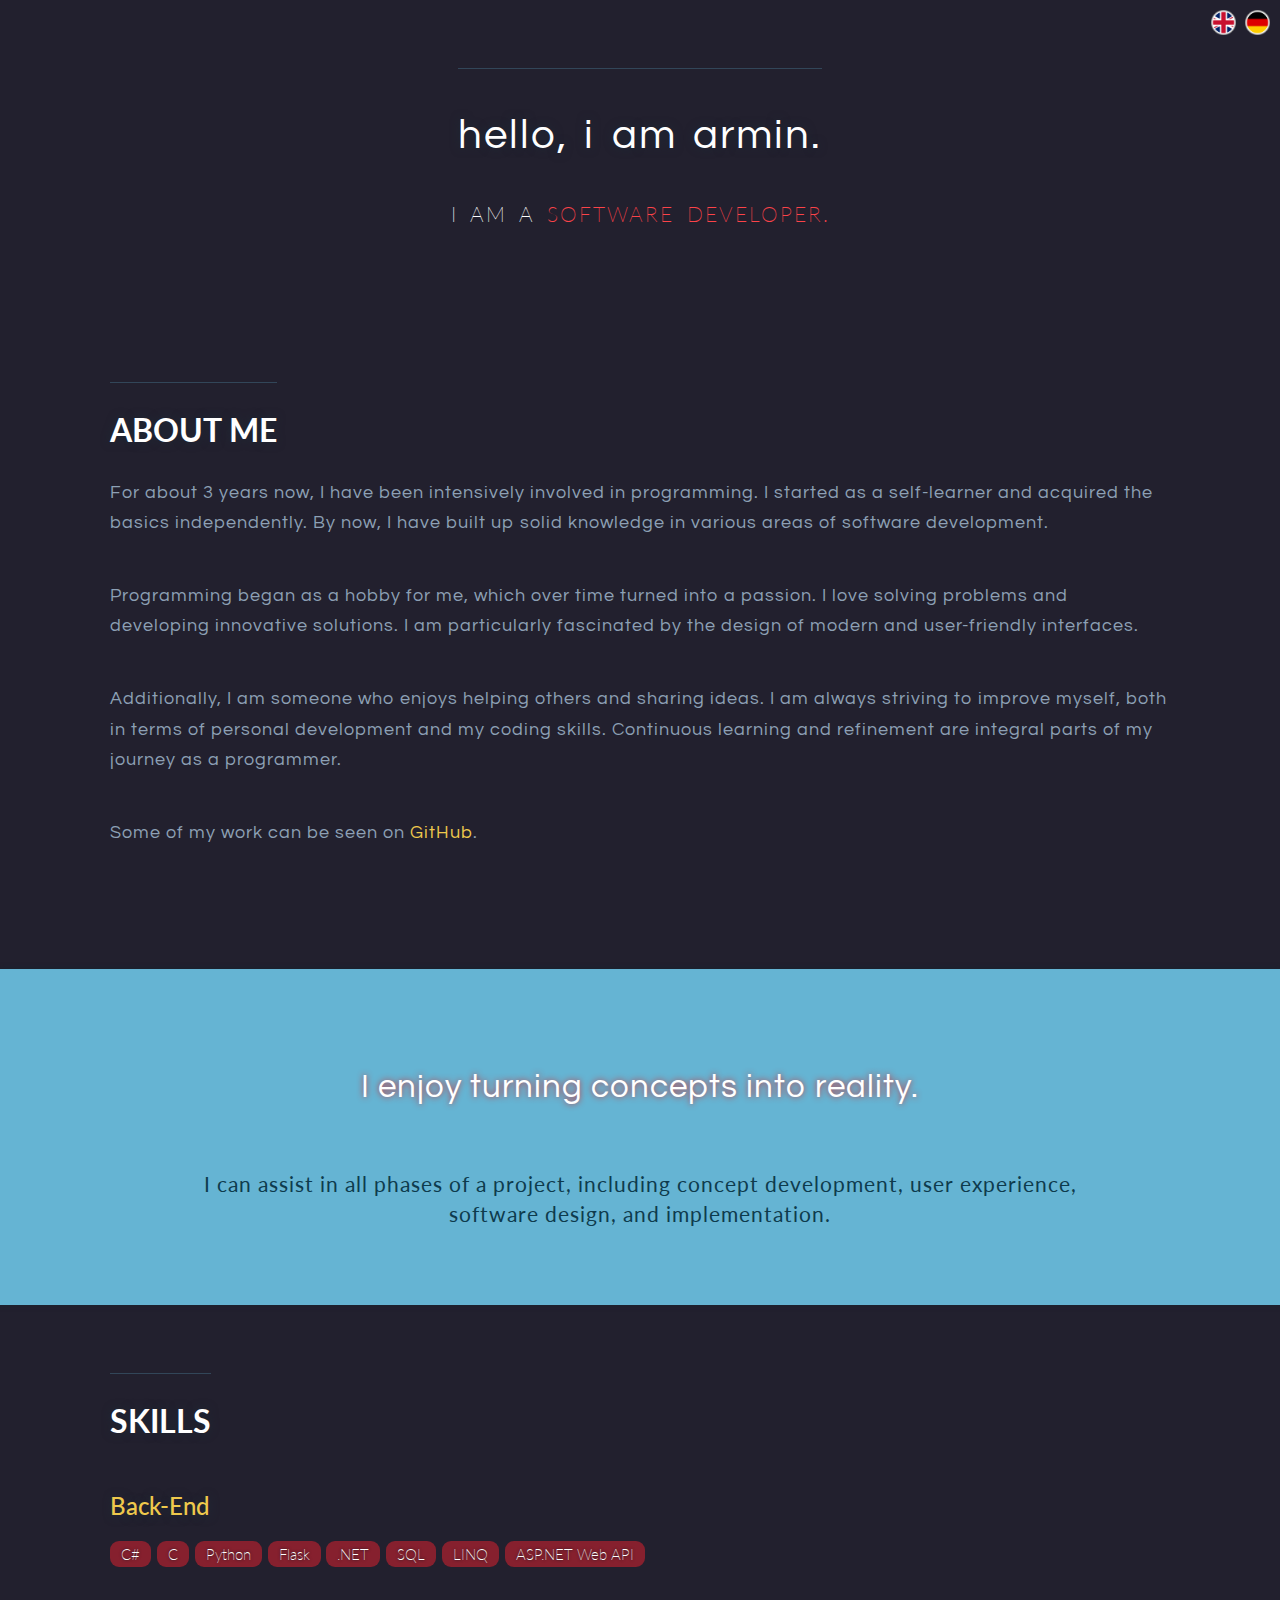
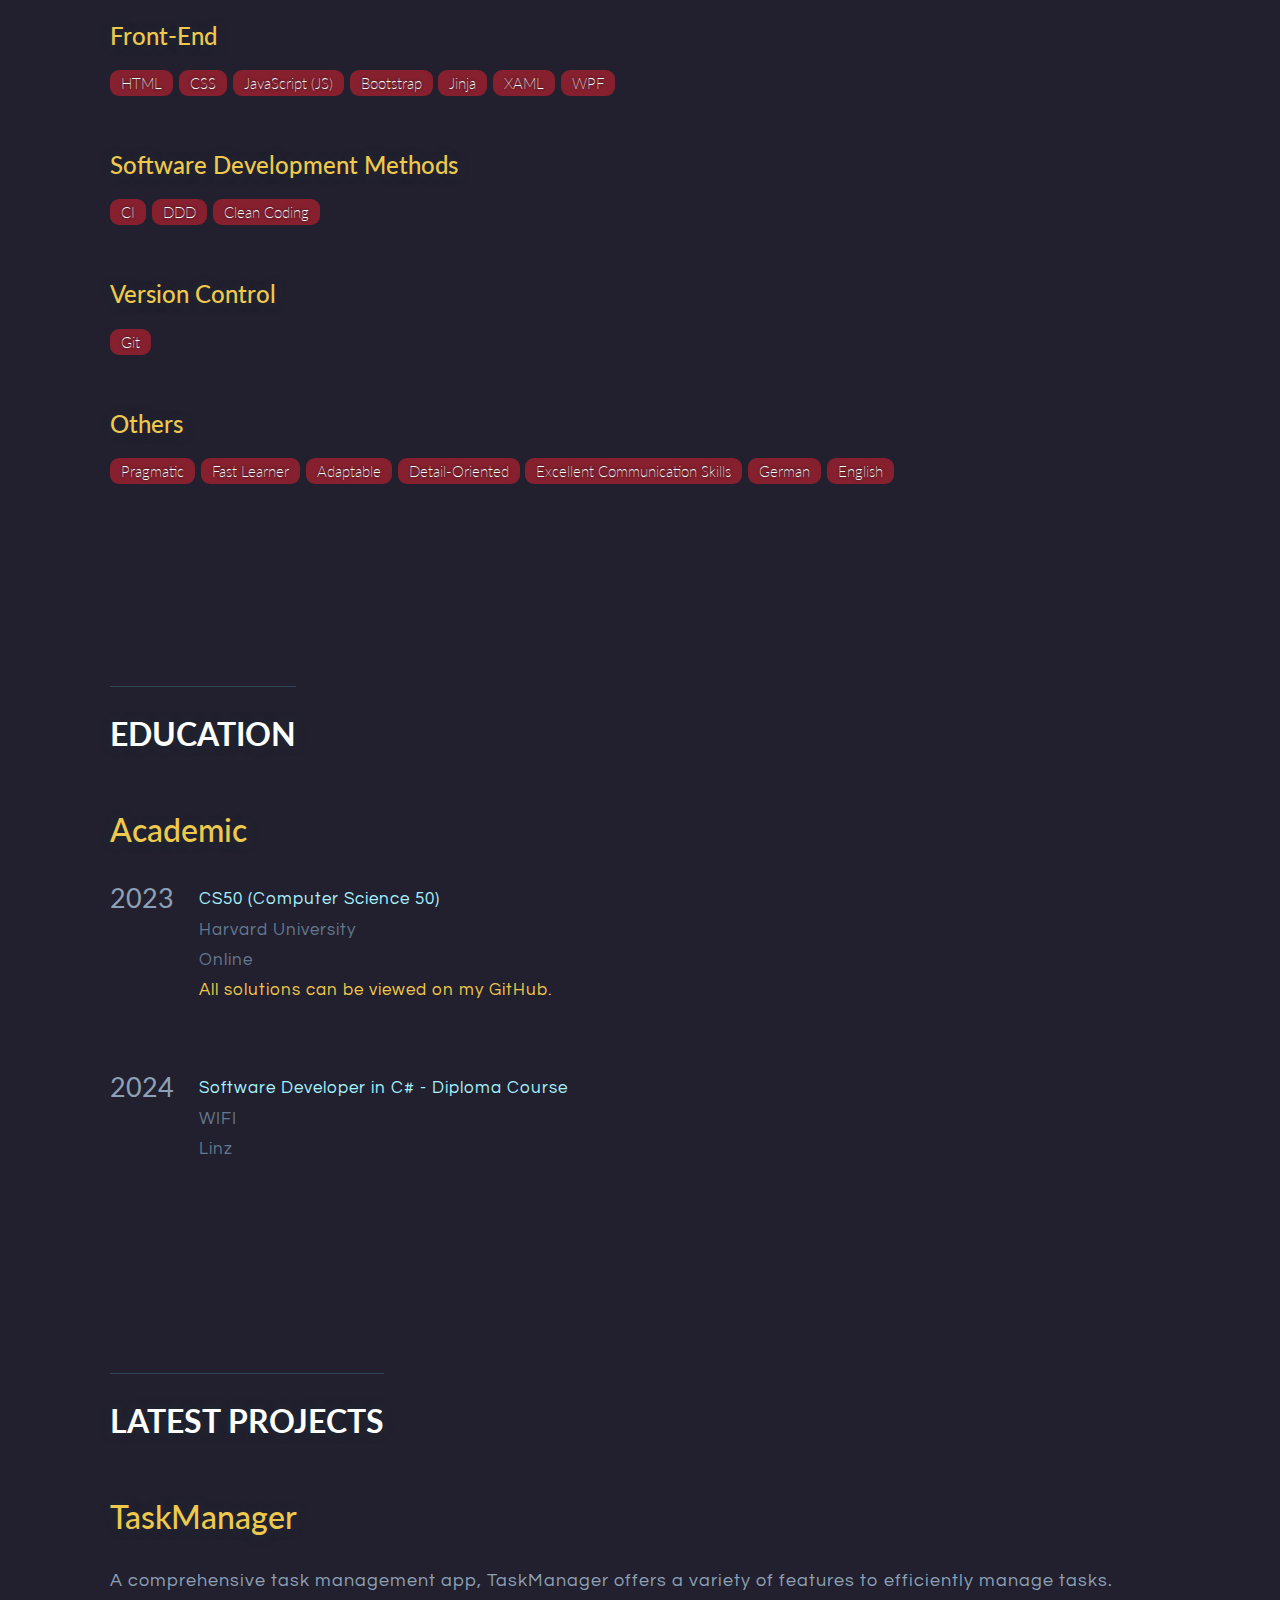
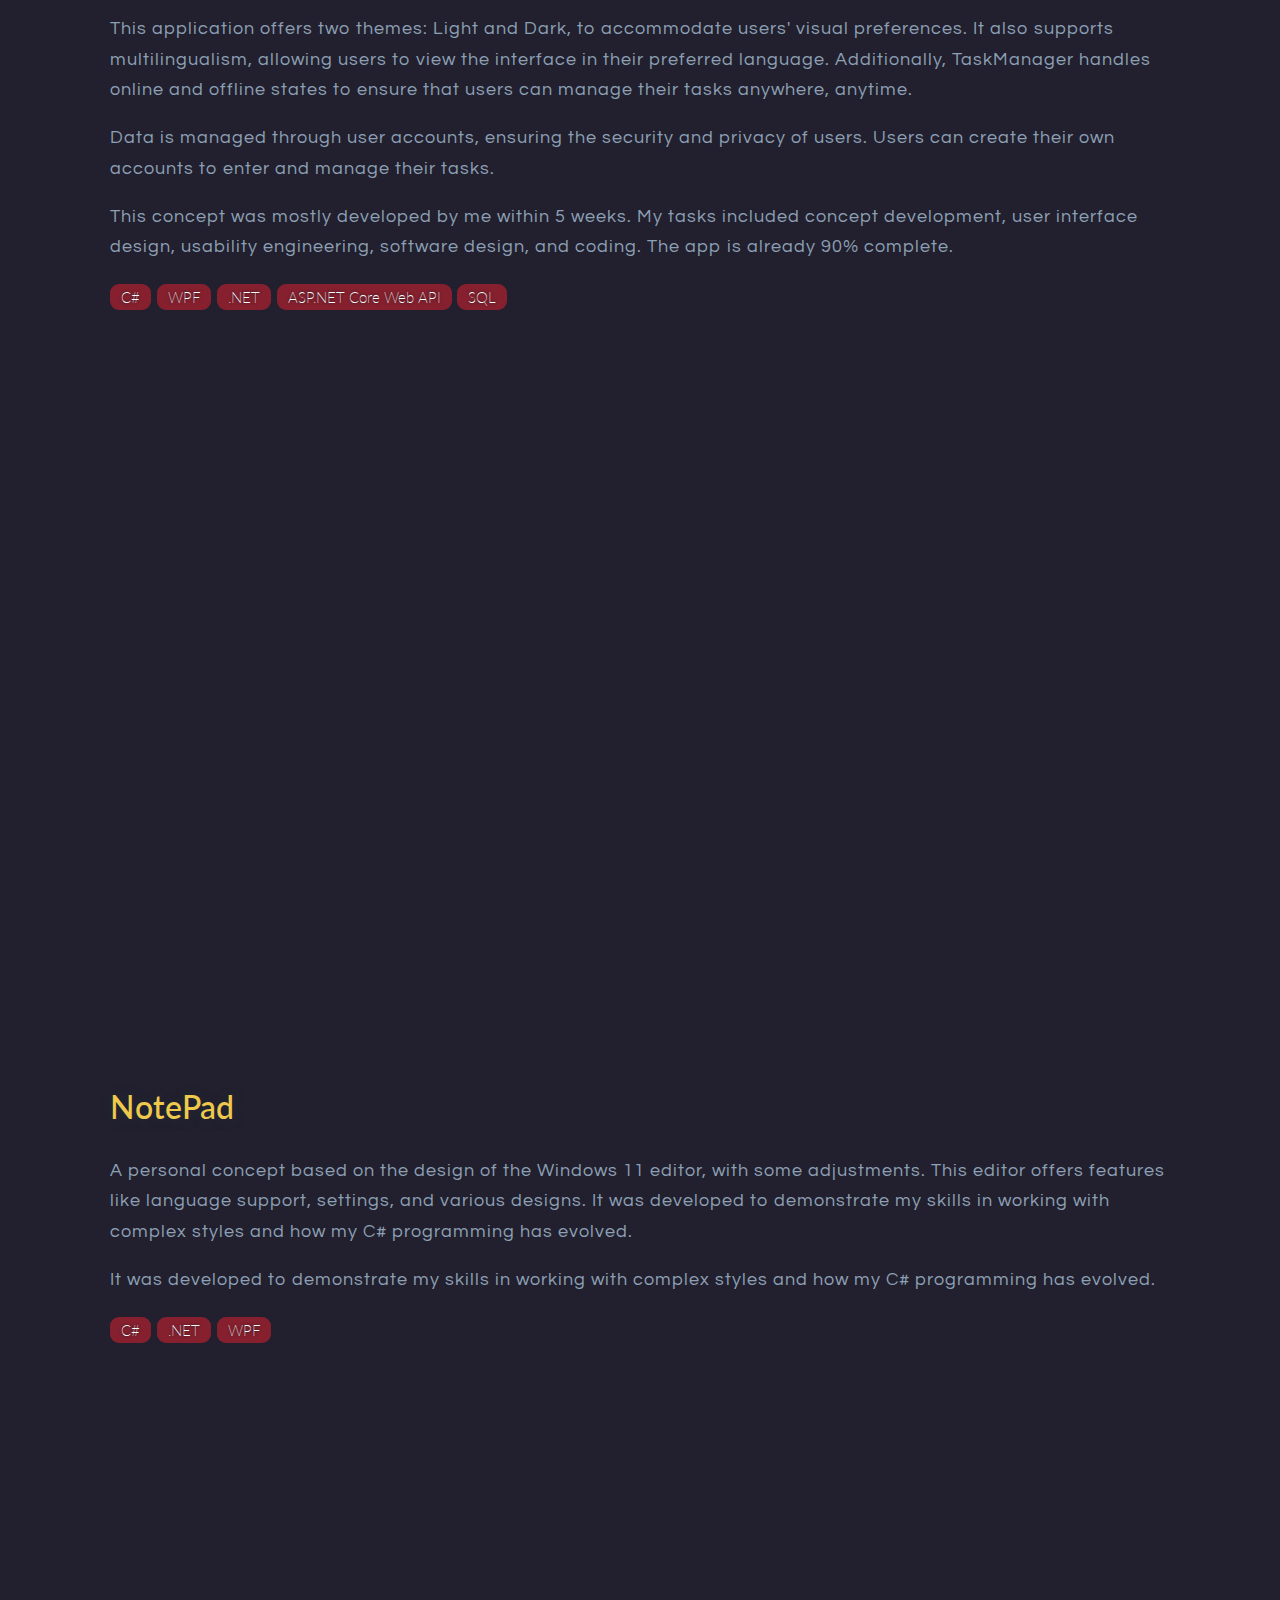
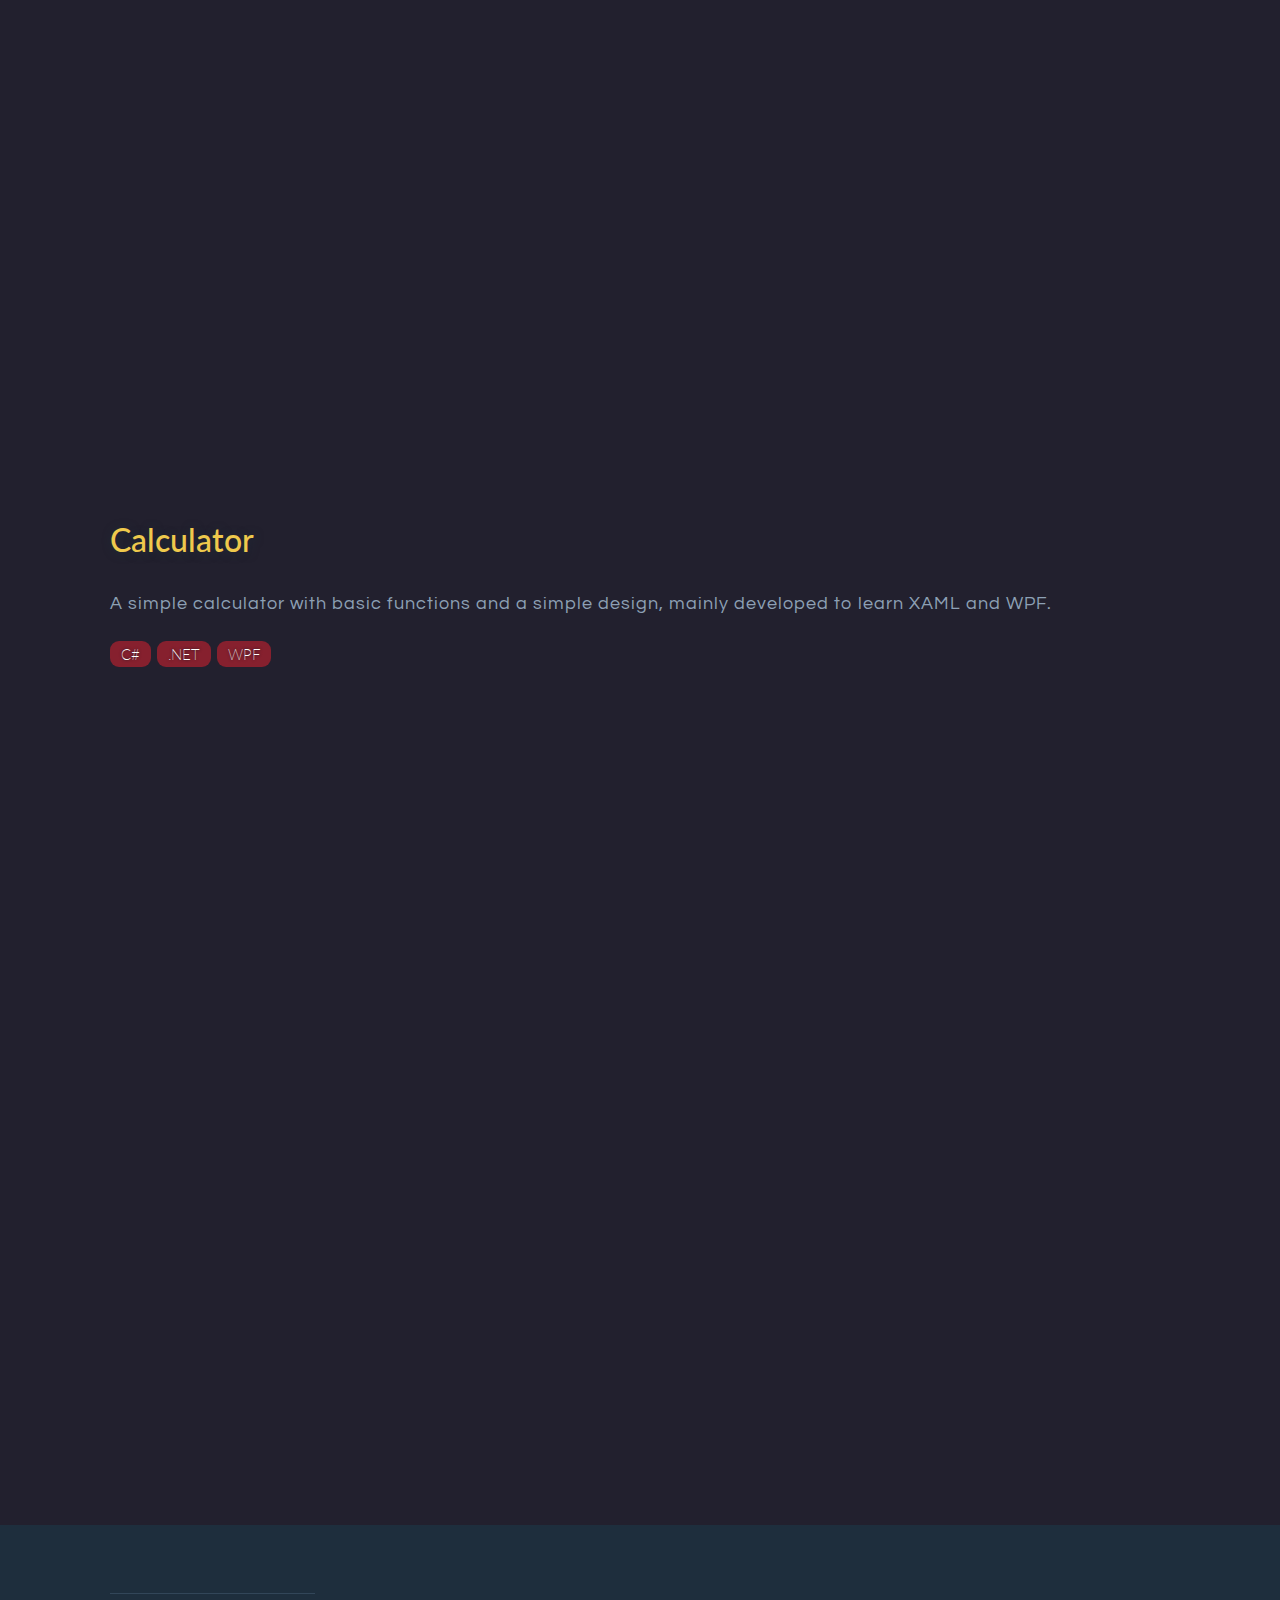
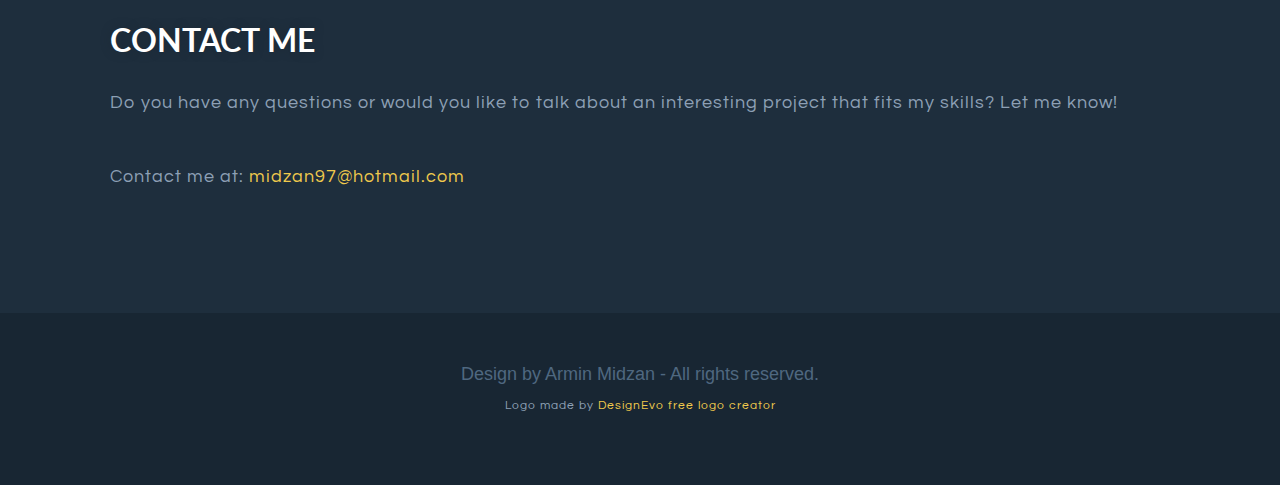
==== commit 1f9c114f: "Update index.html" ====
--- a/index.html
+++ b/index.html
@@ -267,8 +267,8 @@
   <h4>Design by Armin Midzan - All rights reserved.</h4>
   <p>Logo made by <a href="https://www.designevo.com/" title="Free Online Logo Maker">DesignEvo free logo creator</a></p>
 </footer>
-<div style="position: fixed; top: 10px; right: 10px;">
-  <a href="en/index.html" style="margin-right: 10px"
+<div style="position: absolute; top: 10px; right: 10px;">
+  <a href="en/index.html" style="margin-right: 5px"
         ><img width="25em" src="images/uk.png" alt="en"
       /></a>
 
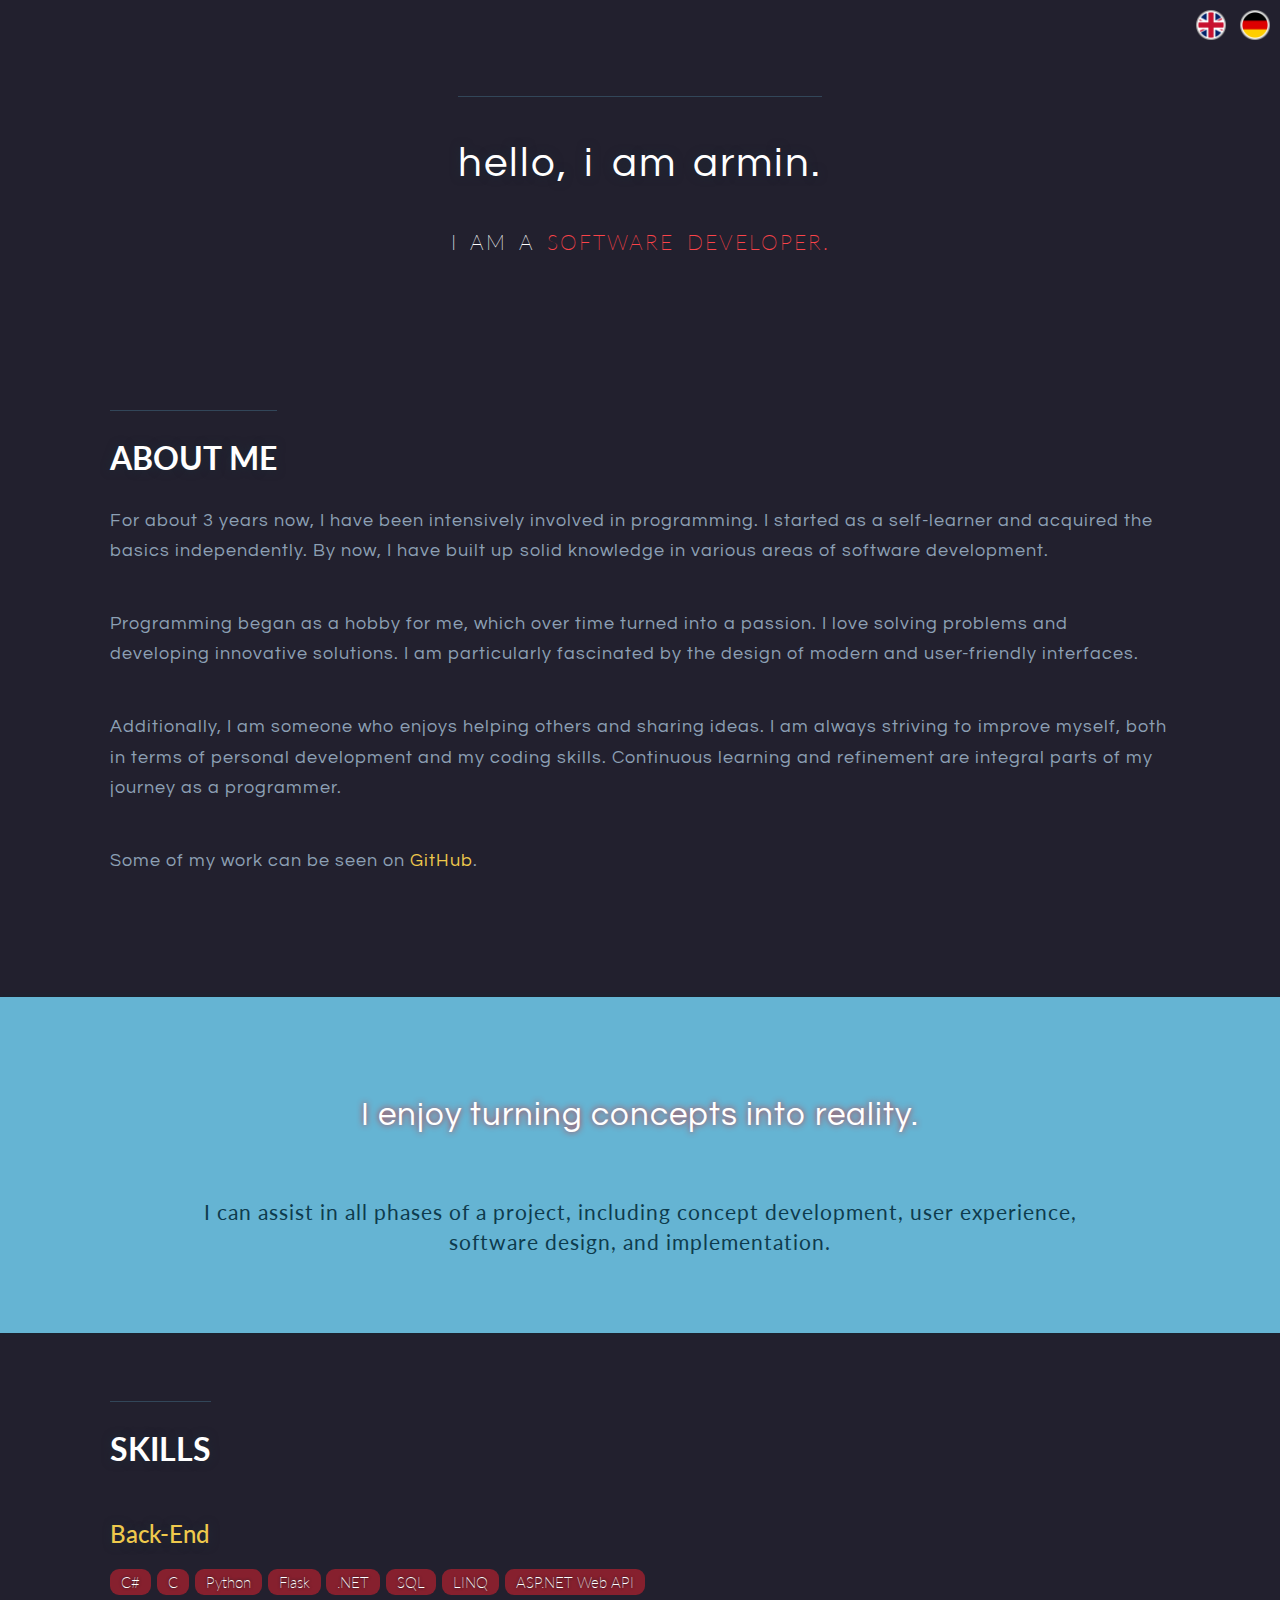
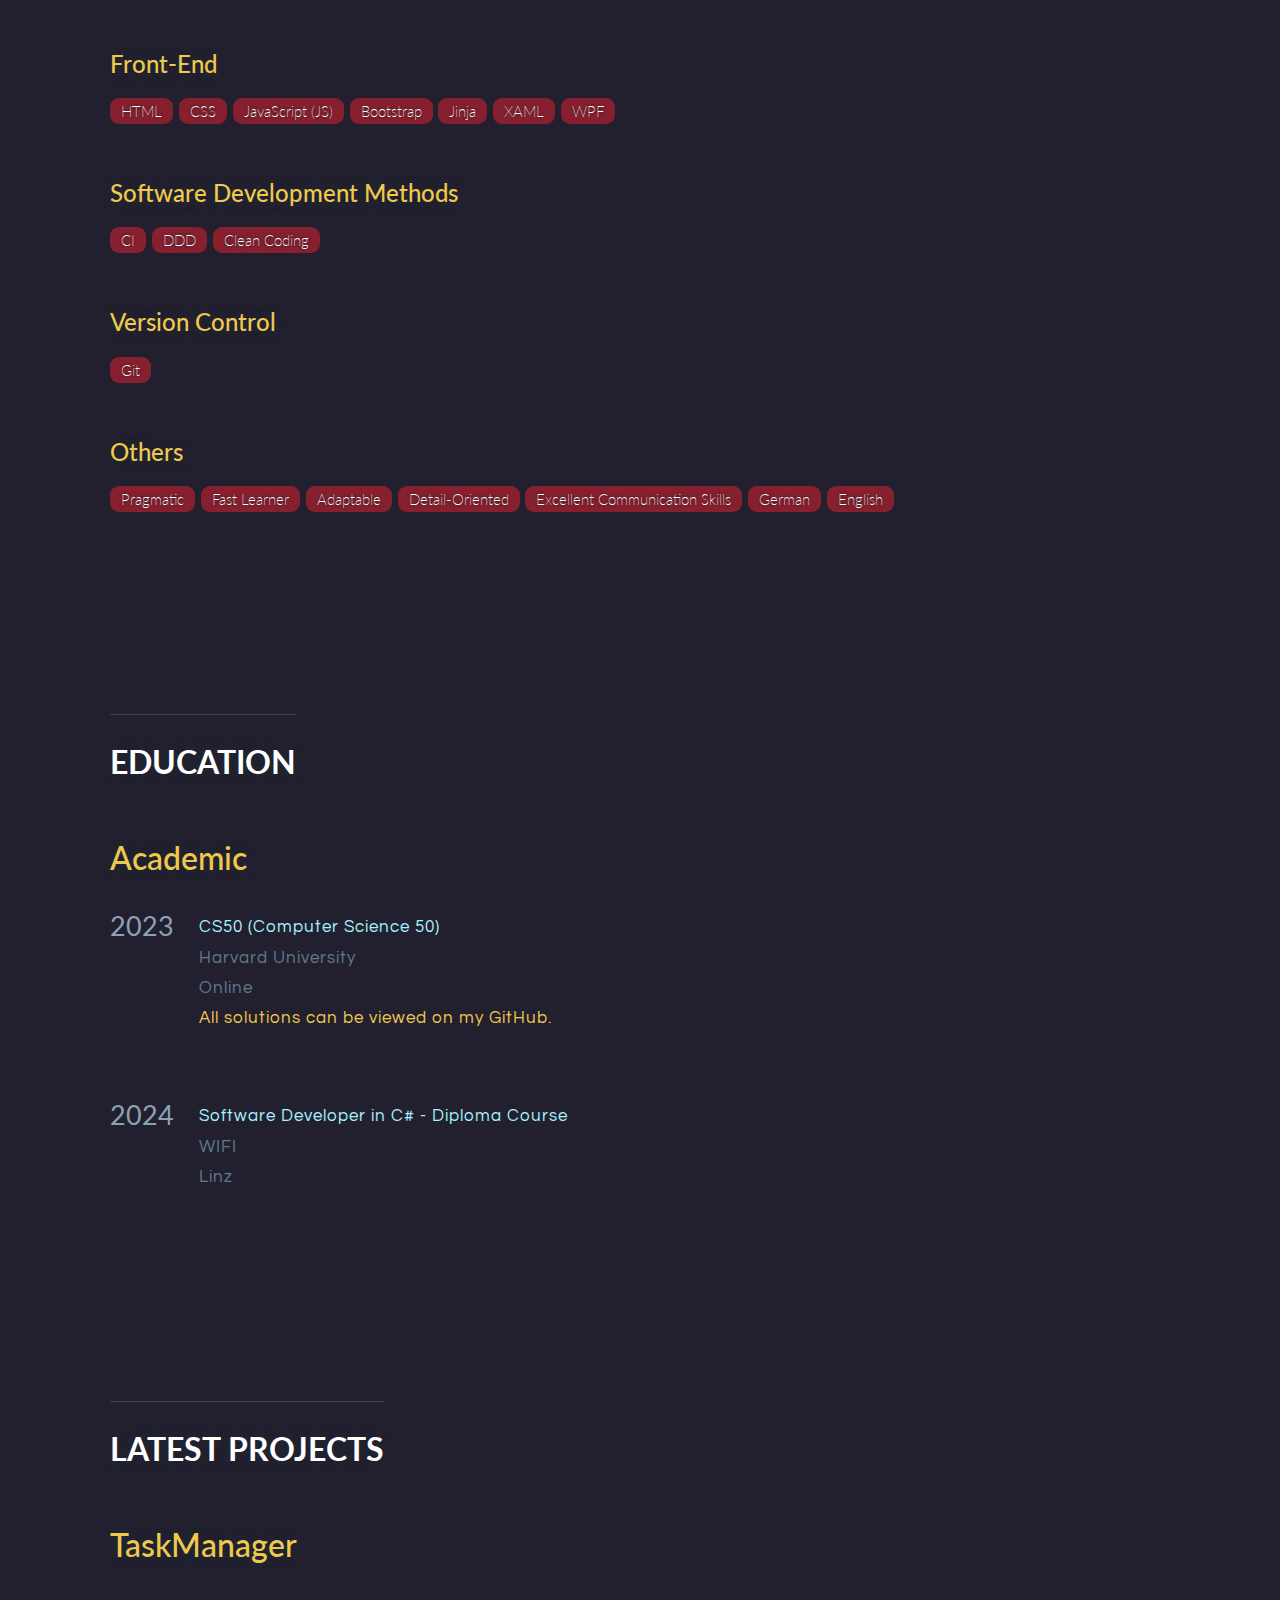
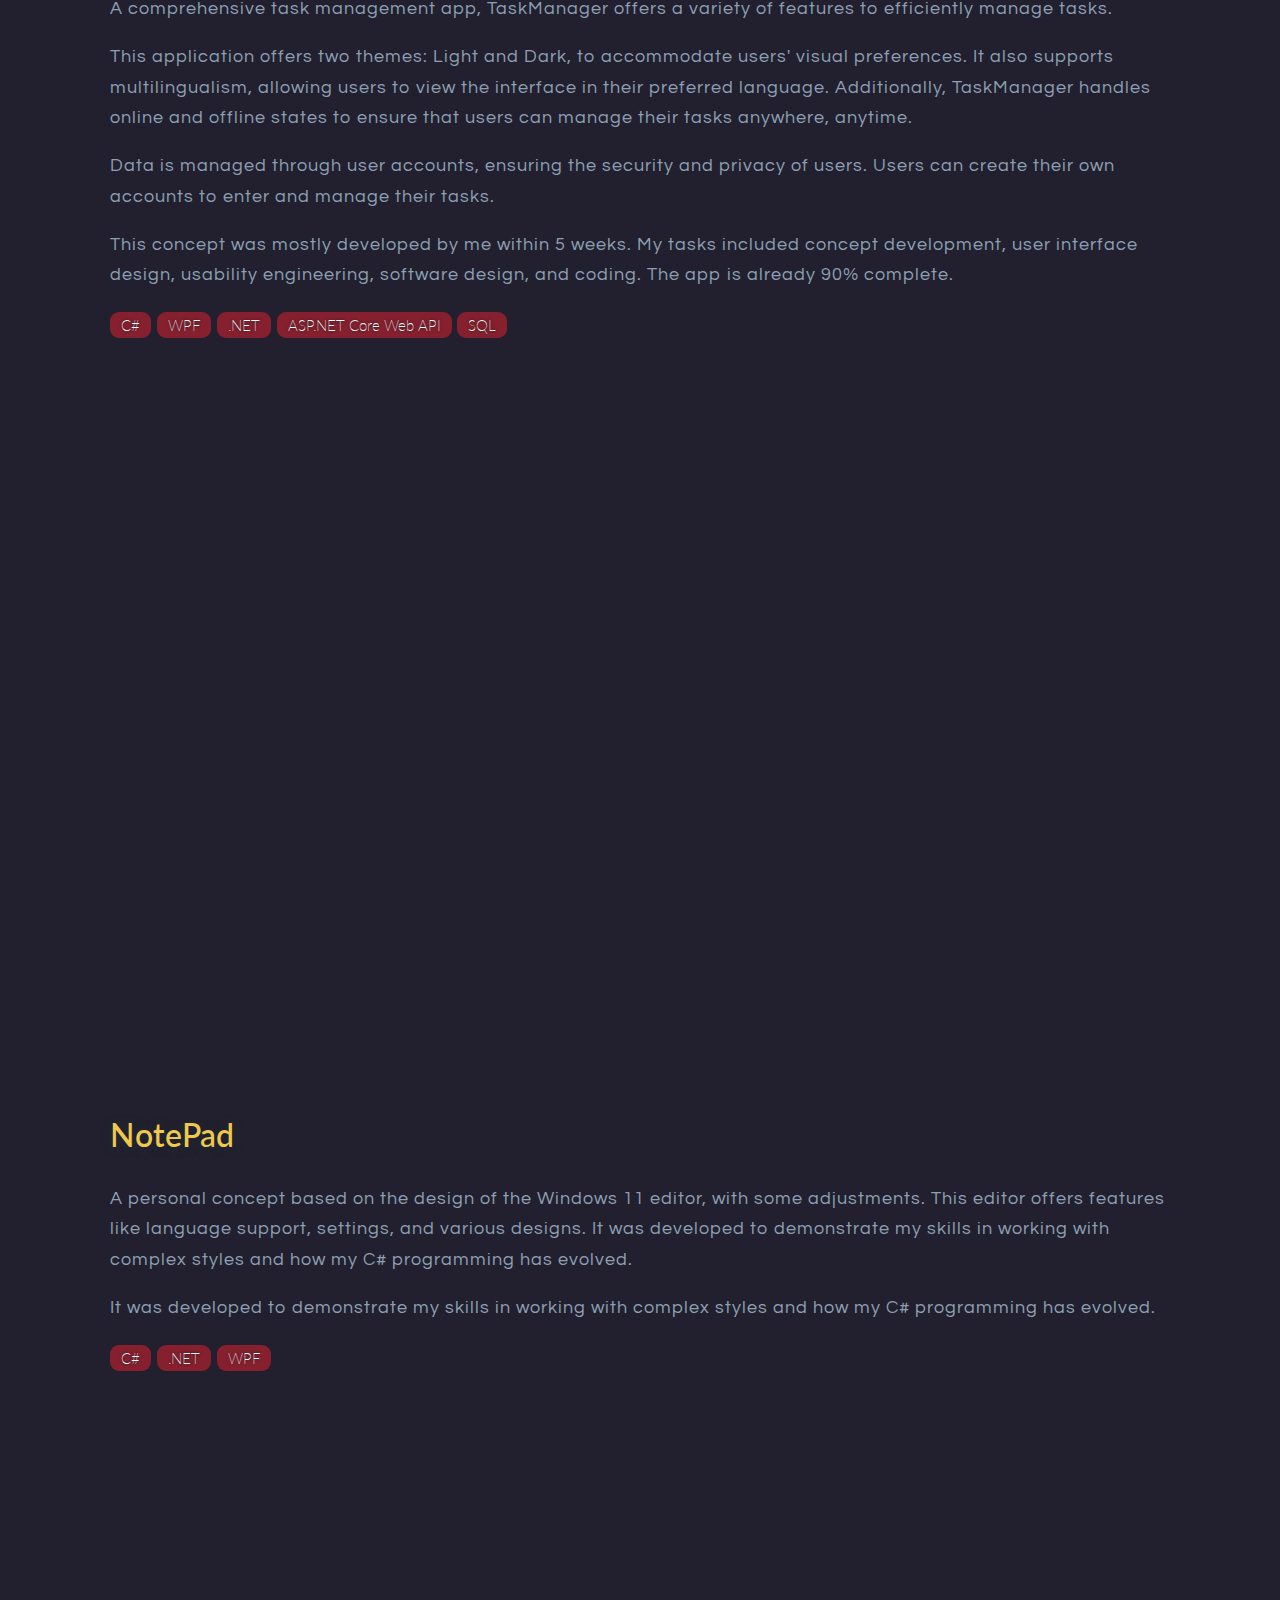
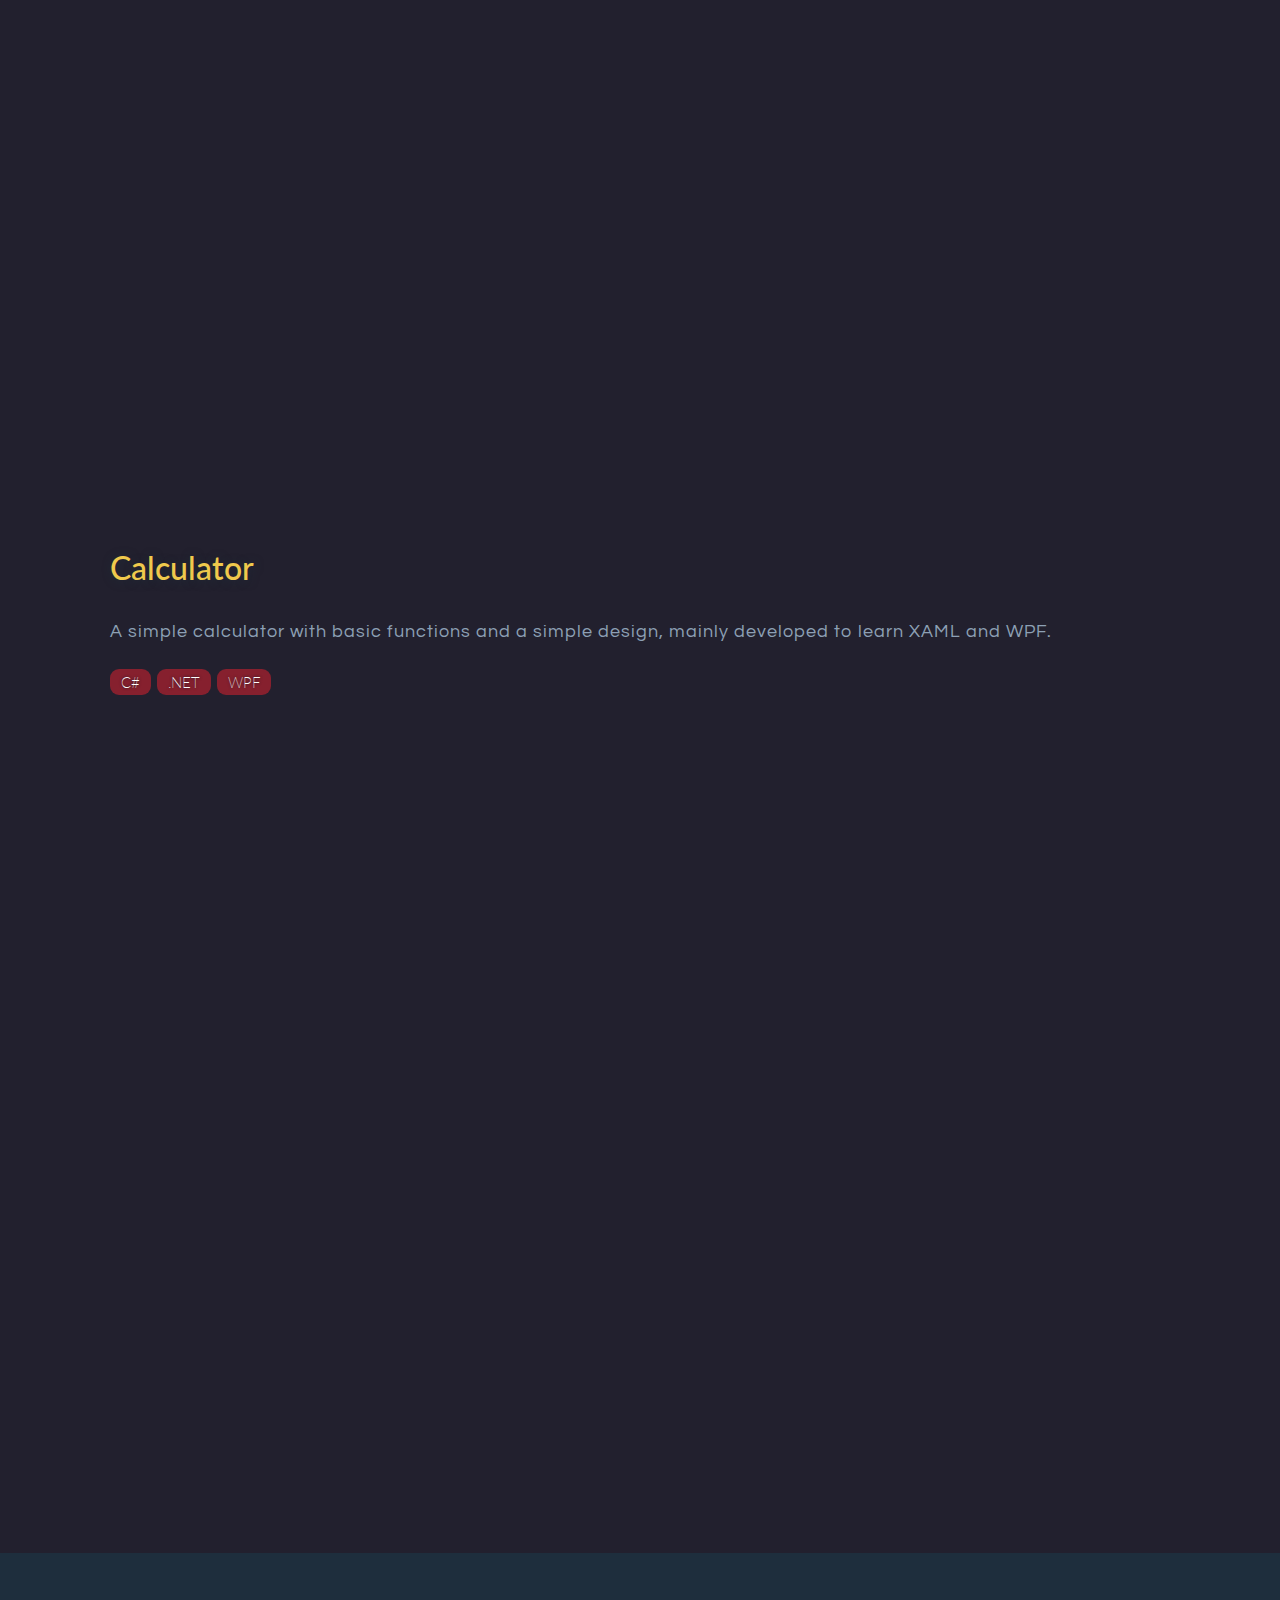
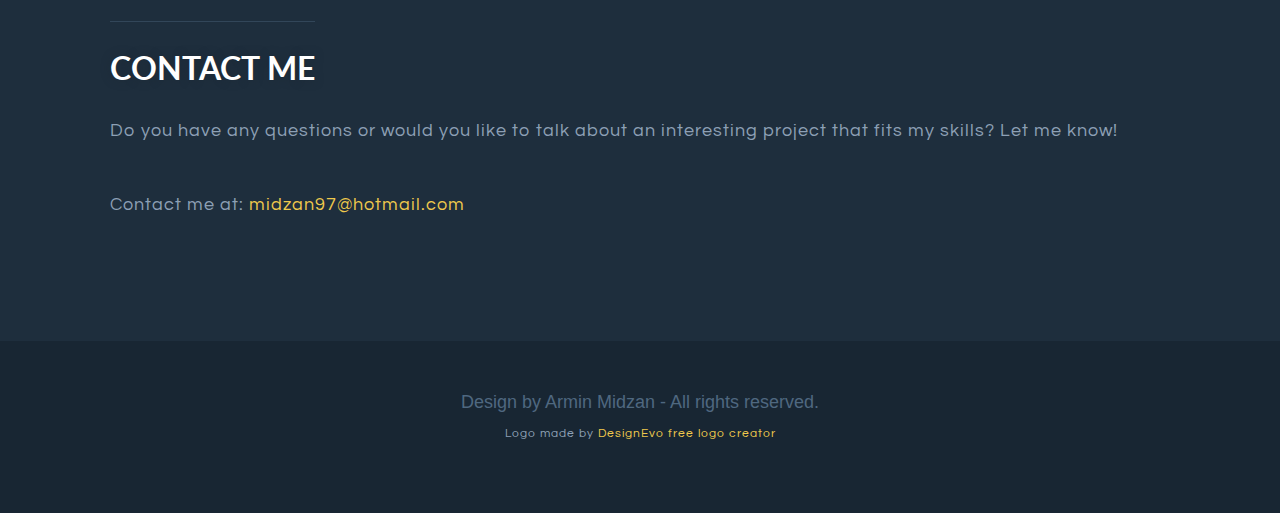
==== commit 5bbf23c5: "Update index.html" ====
--- a/index.html
+++ b/index.html
@@ -268,12 +268,12 @@
   <p>Logo made by <a href="https://www.designevo.com/" title="Free Online Logo Maker">DesignEvo free logo creator</a></p>
 </footer>
 <div style="position: absolute; top: 10px; right: 10px;">
-  <a href="en/index.html" style="margin-right: 5px"
-        ><img width="25em" src="images/uk.png" alt="en"
+  <a href="en/index.html" style="margin-right: 10px"
+        ><img width="30em" src="images/uk.png" alt="en"
       /></a>
 
       <a href="de/index.html"
-        ><img width="25em" src="images/de.png" alt="de"
+        ><img width="30em" src="images/de.png" alt="de"
       /></a>
 </div>
 <script src="https://code.jquery.com/jquery-1.10.2.min.js"></script>
--- a/css/theme.css
+++ b/css/theme.css
@@ -255,6 +255,10 @@
   z-index: 0;
 }
 
+#section-hello {
+  margin-top: 1em;
+}
+
 /* Skills 
 --------------------------------------------------------*/
 
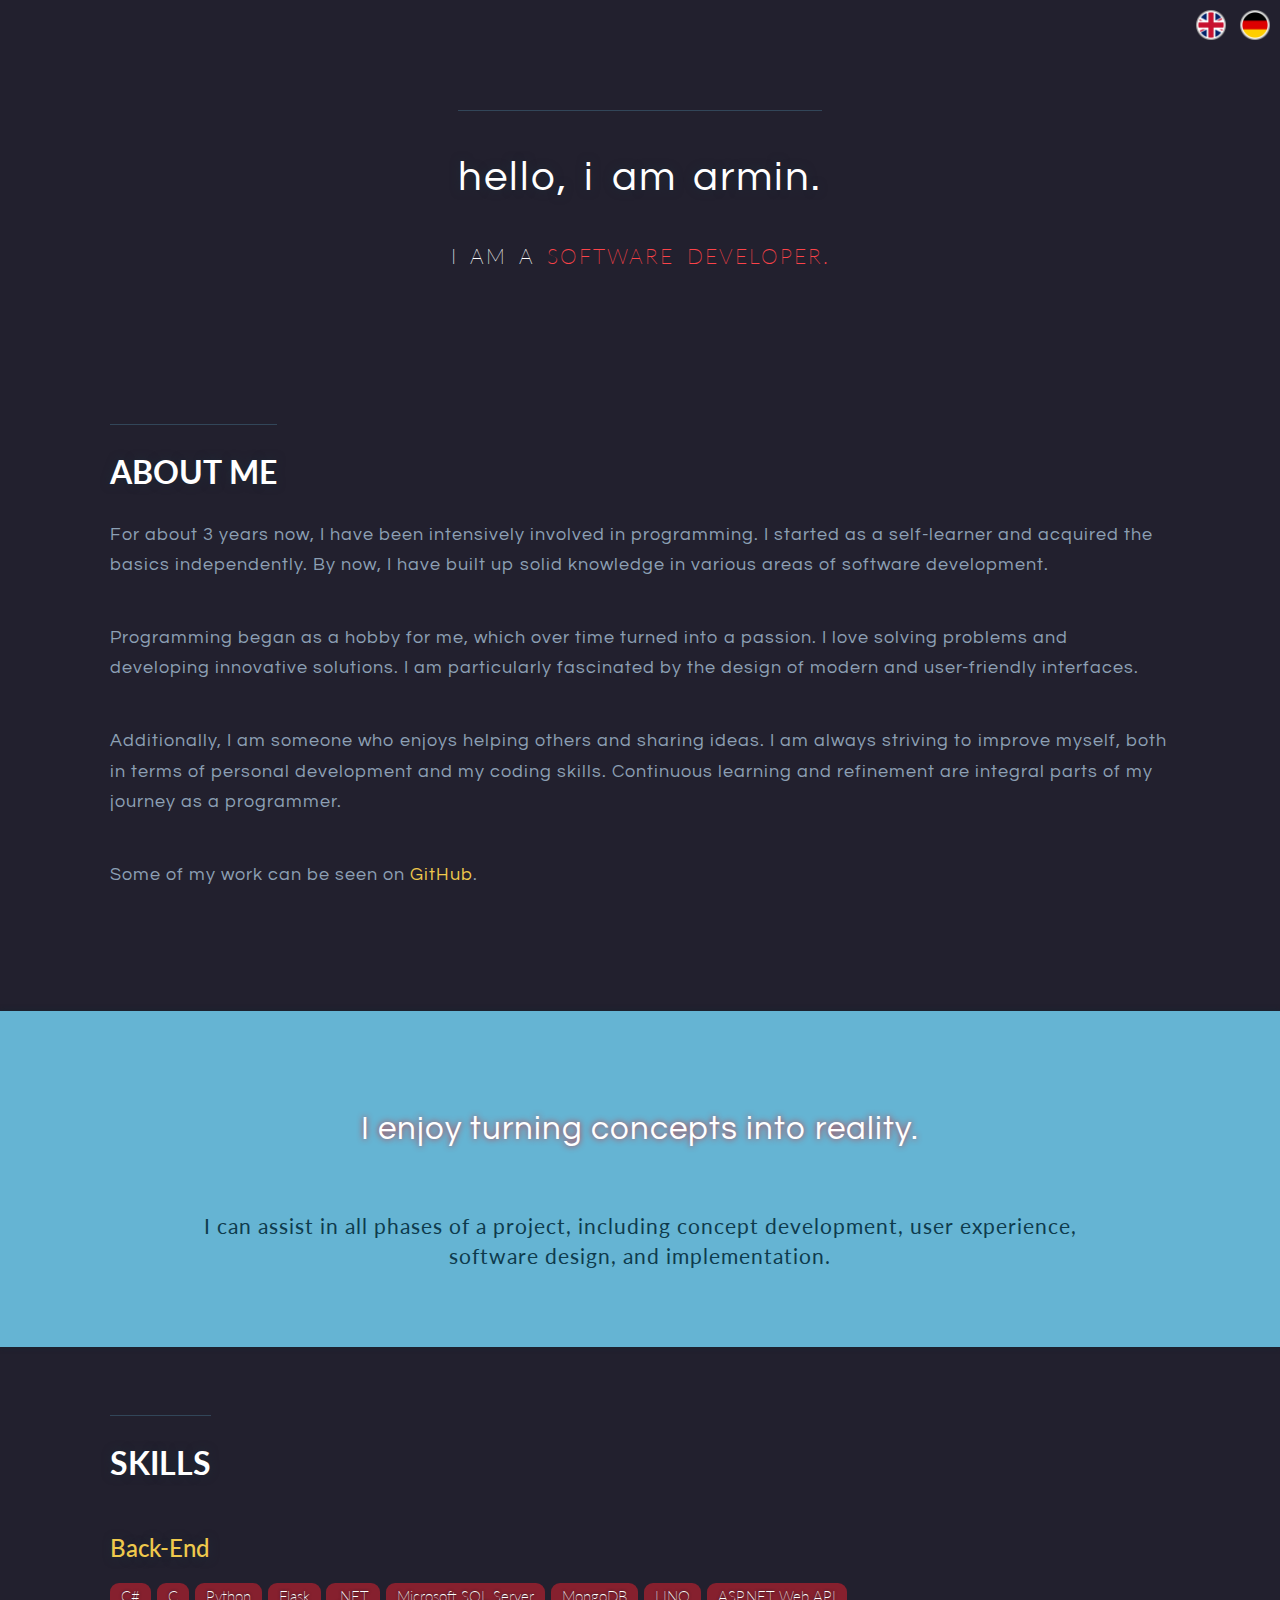
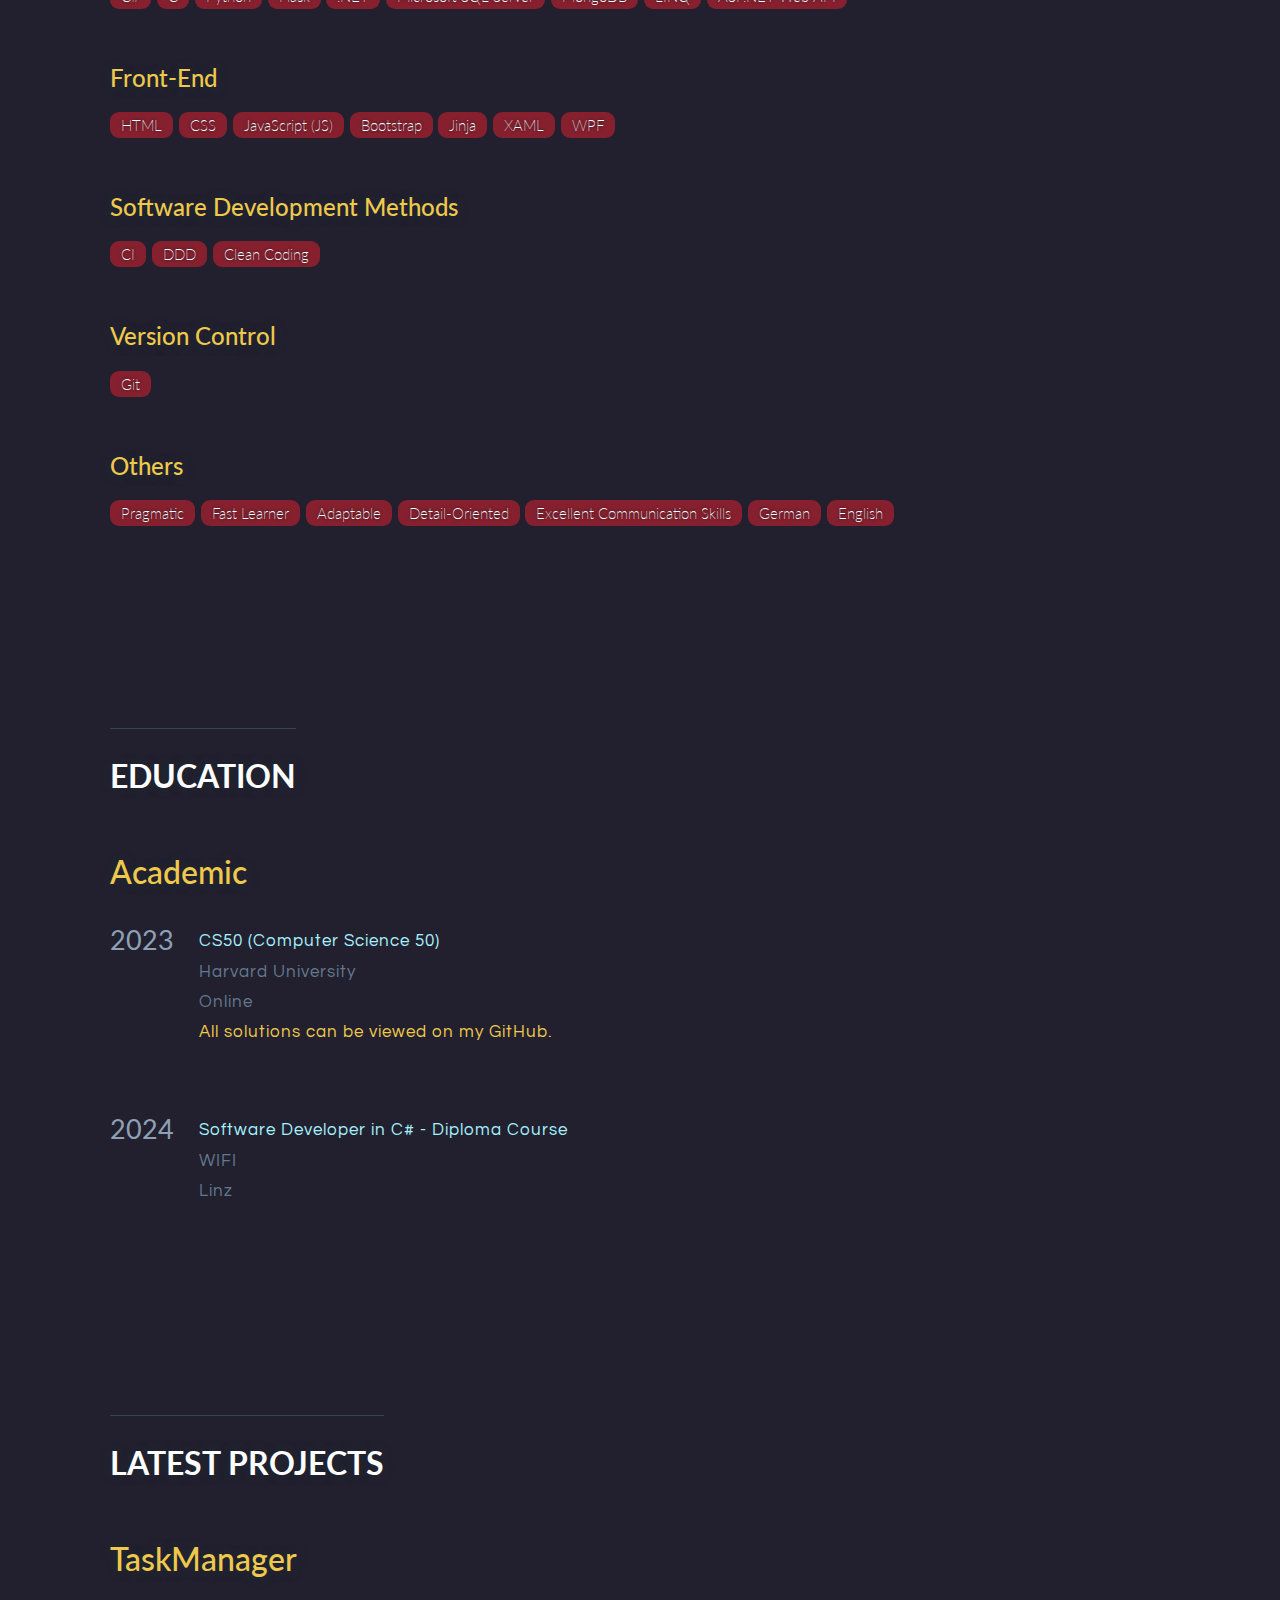
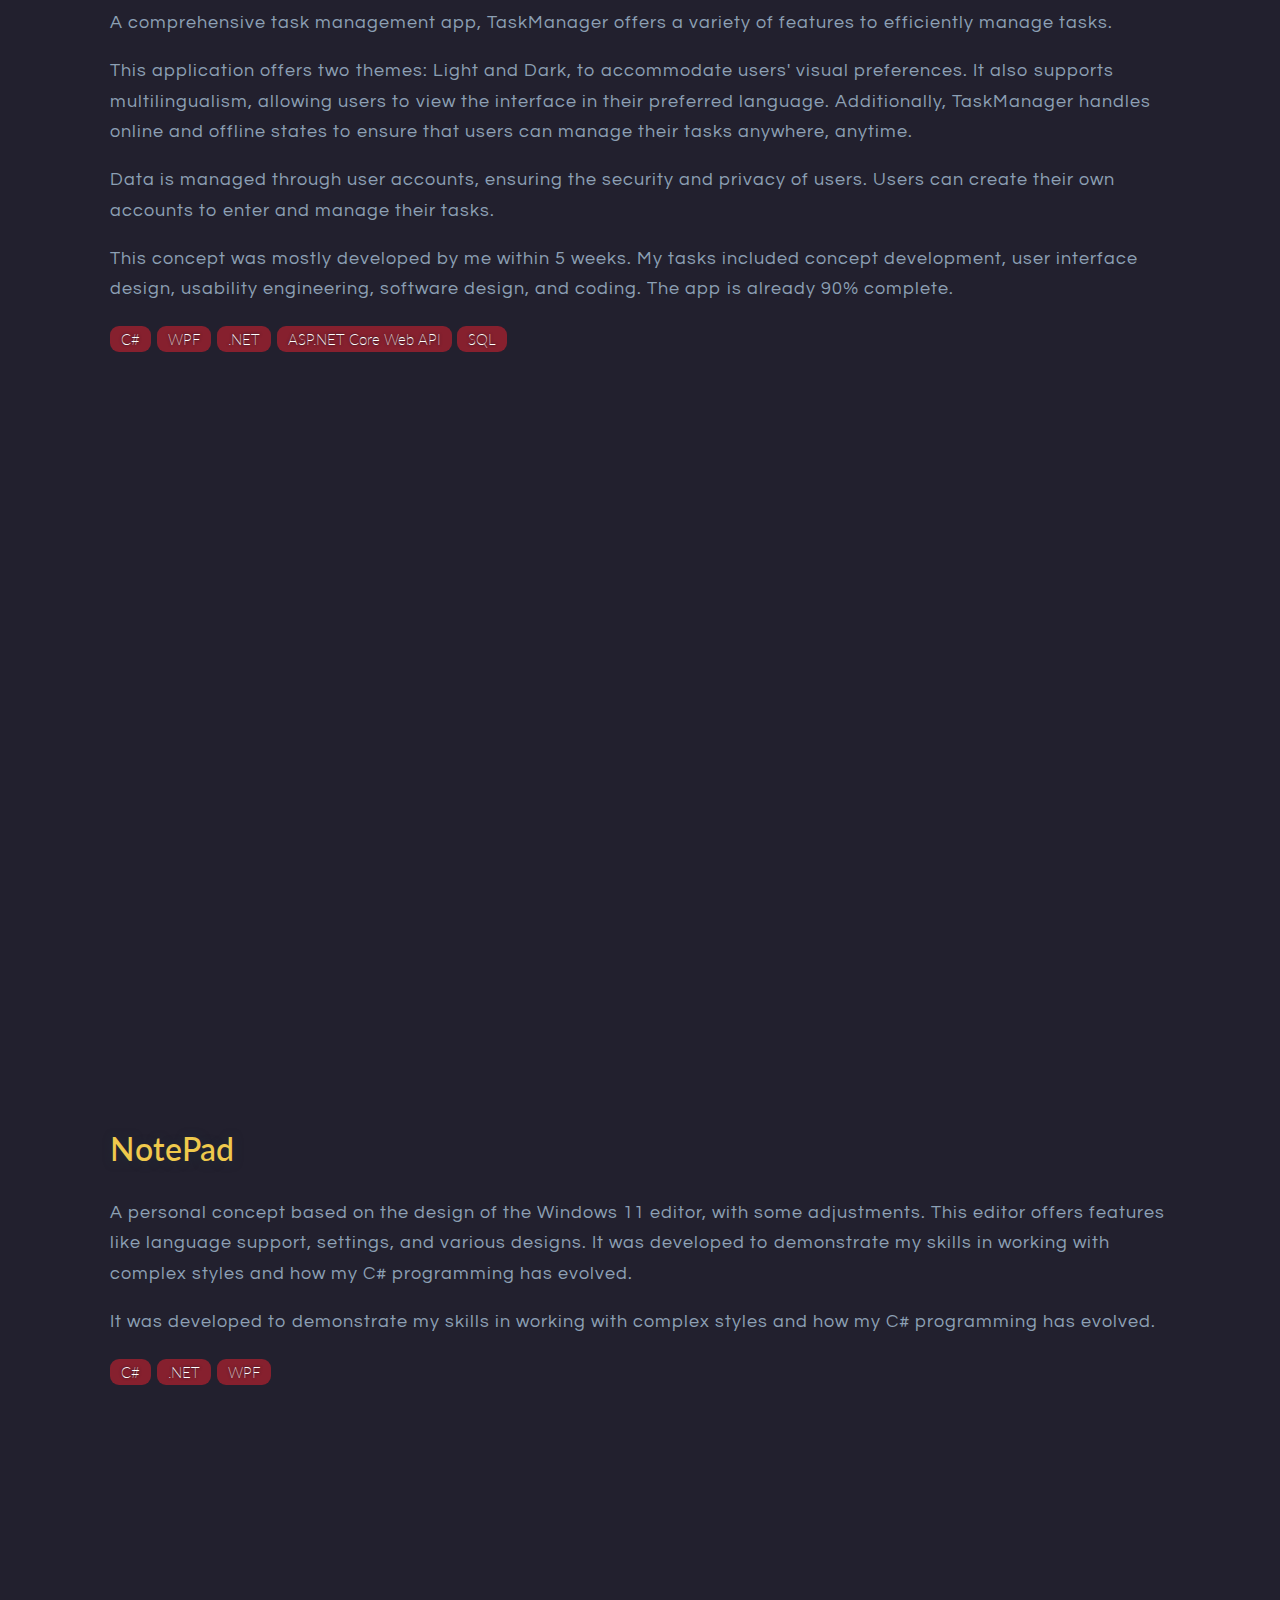
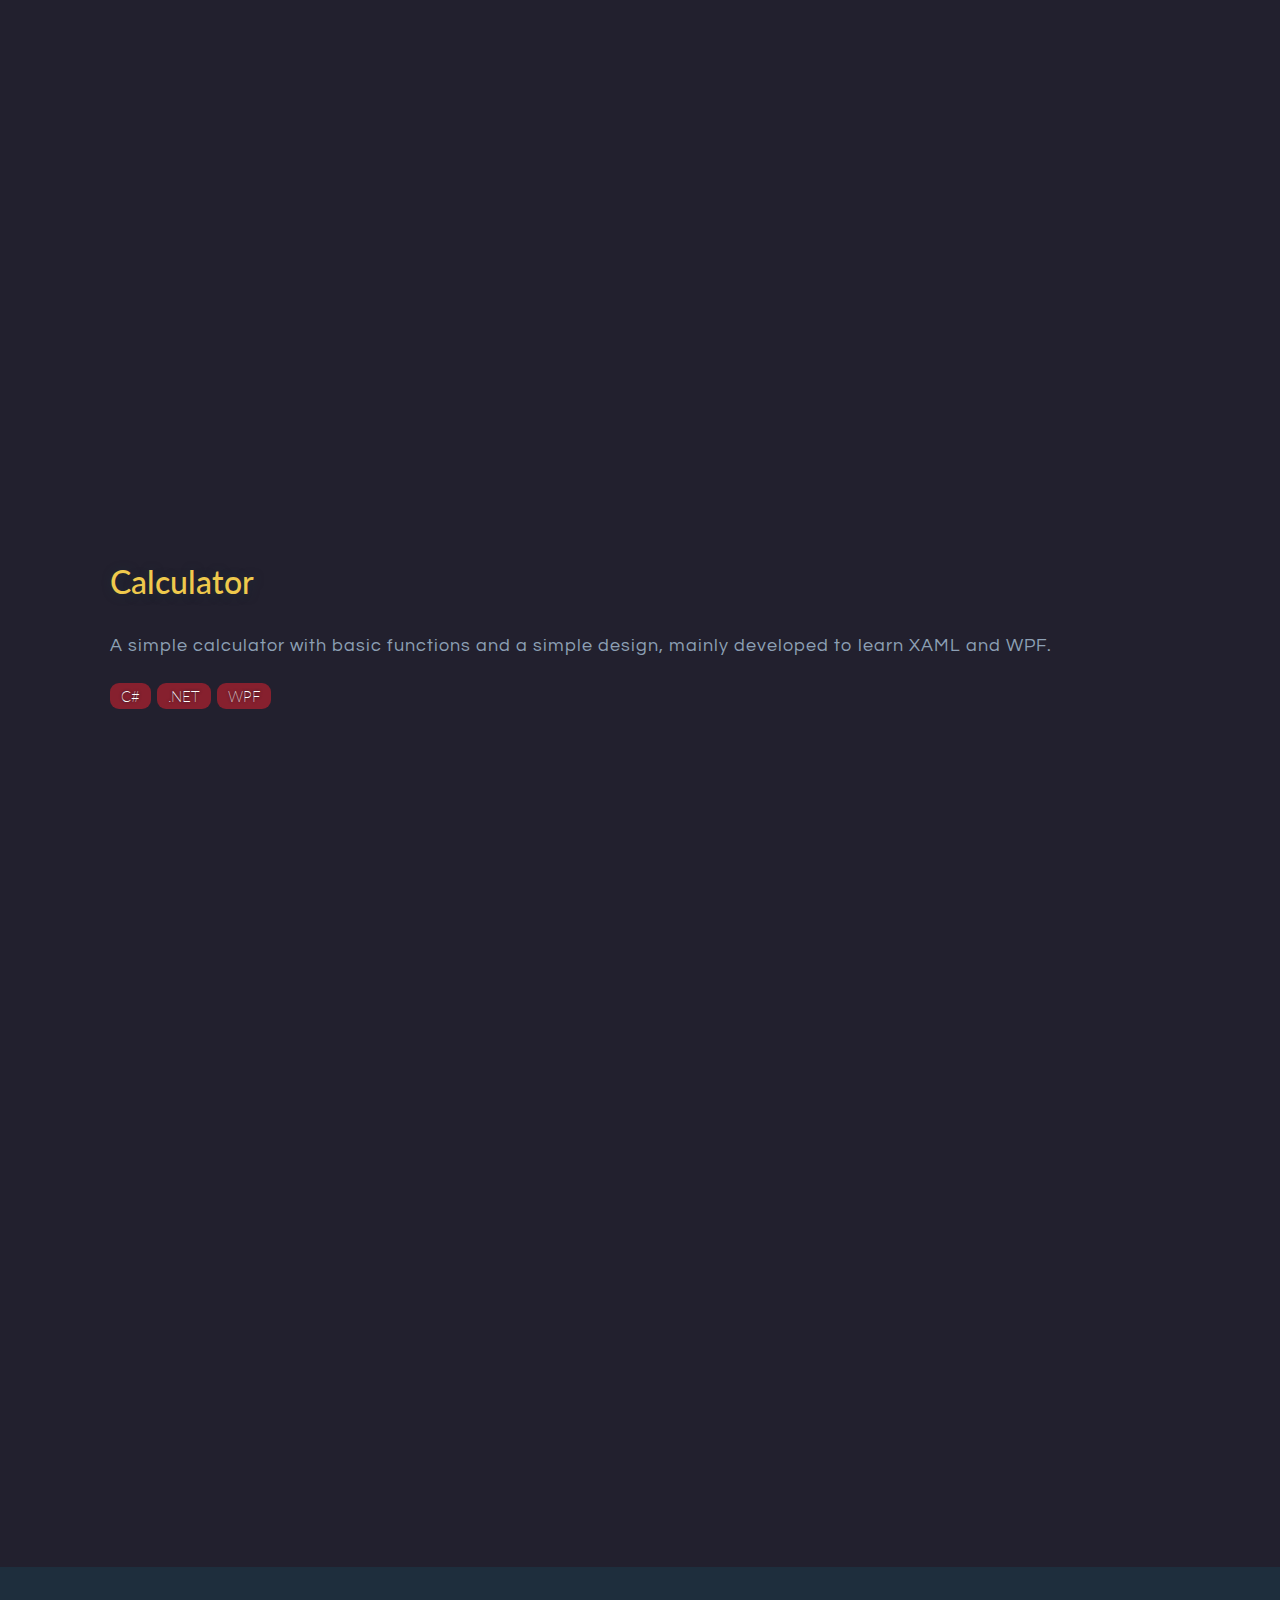
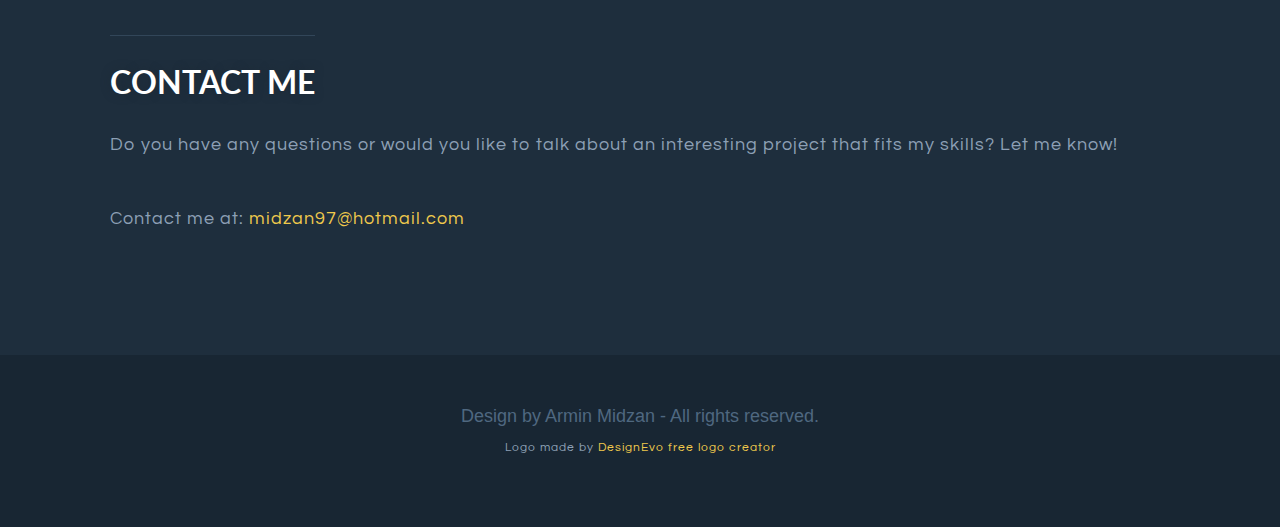
==== commit 09d0f1b7: "Update index.html with MongoDB" ====
--- a/index.html
+++ b/index.html
@@ -79,7 +79,8 @@
           <li>Python</li>
           <li>Flask</li>
           <li>.NET</li>
-          <li>SQL</li>
+          <li>Microsoft SQL Server</li>
+          <li>MongoDB</li>
           <li>LINQ</li>
           <li>ASP.NET Web API</li>
         </ul>
--- a/css/theme.css
+++ b/css/theme.css
@@ -233,7 +233,9 @@
   margin-bottom: 30px;
   text-transform: lowercase;
 }
-
+#section-hello {
+  margin-top: 1.5em;
+}
 #section-hello #description {
   font-family: Lato, Arial, Helvetica, sans-serif;
   word-spacing: 9px;
@@ -256,7 +258,7 @@
 }
 
 #section-hello {
-  margin-top: 1em;
+  margin-top: 1.5em;
 }
 
 /* Skills 
